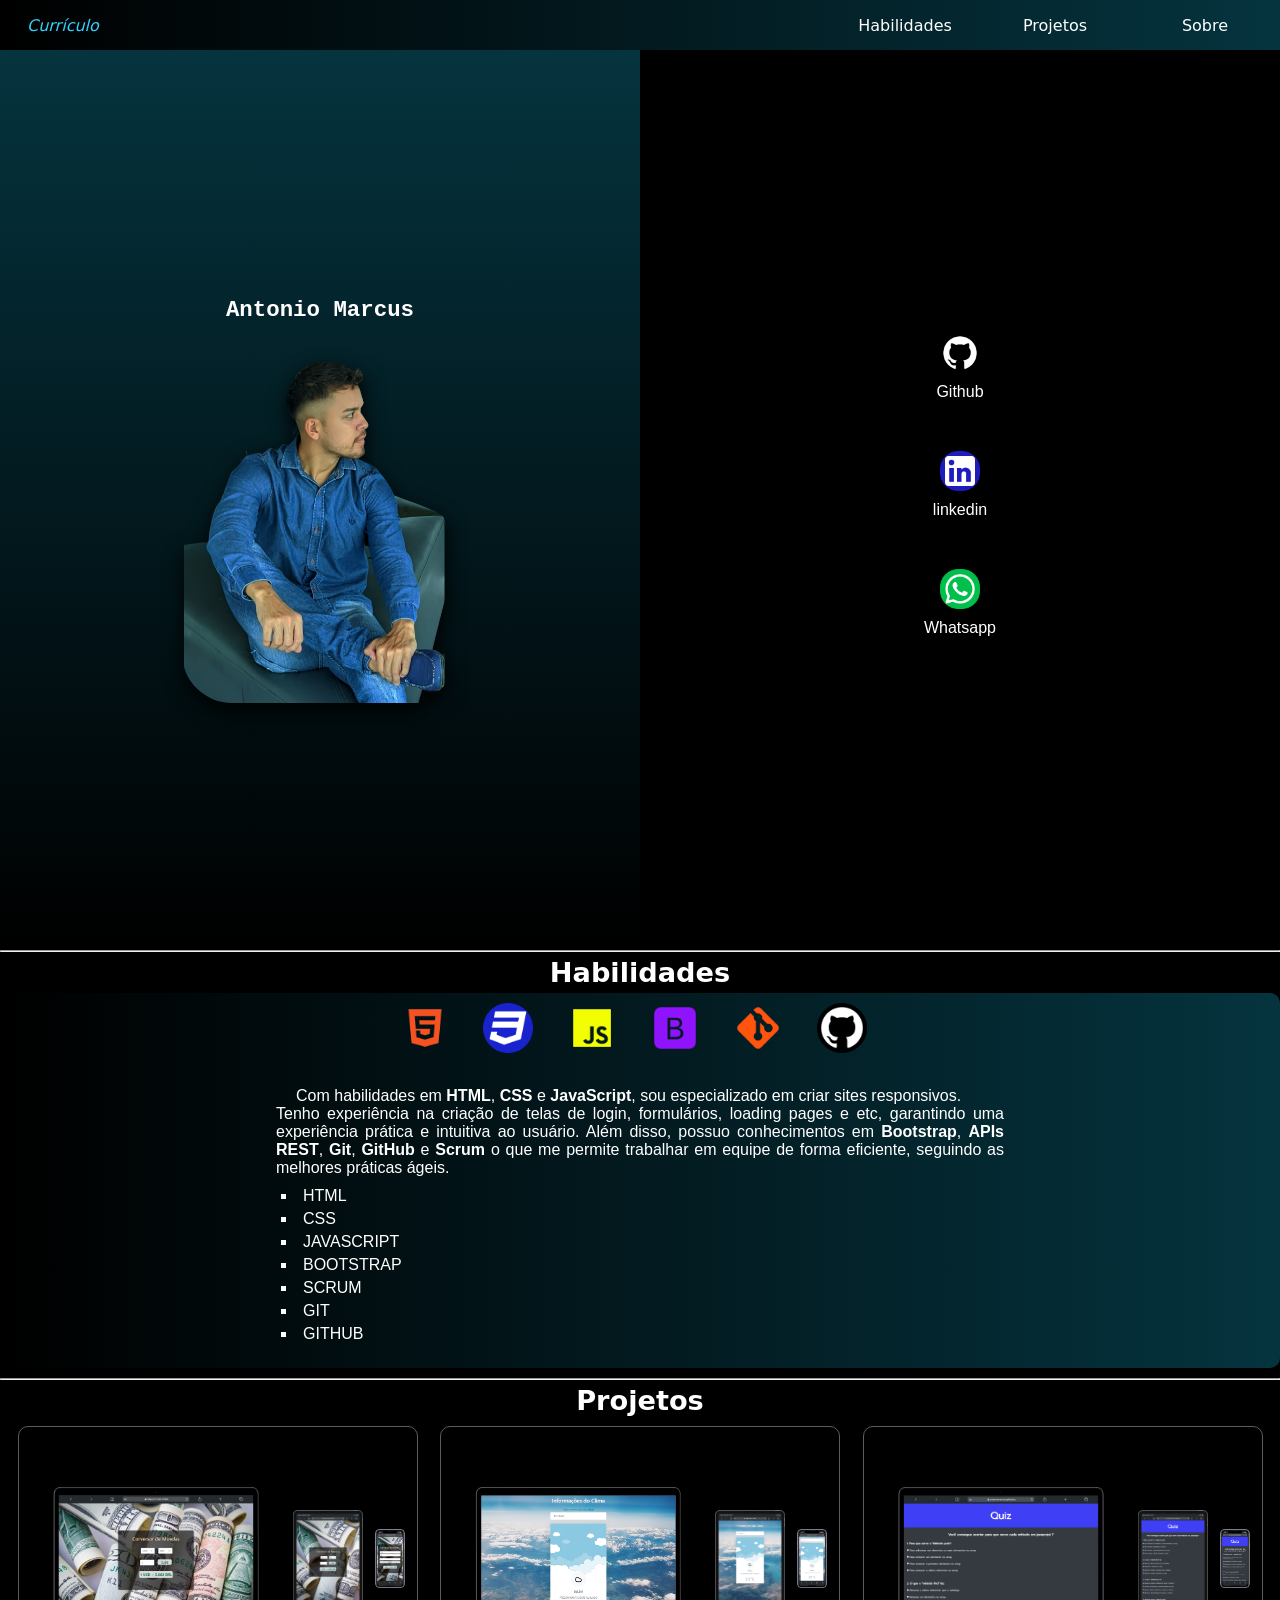
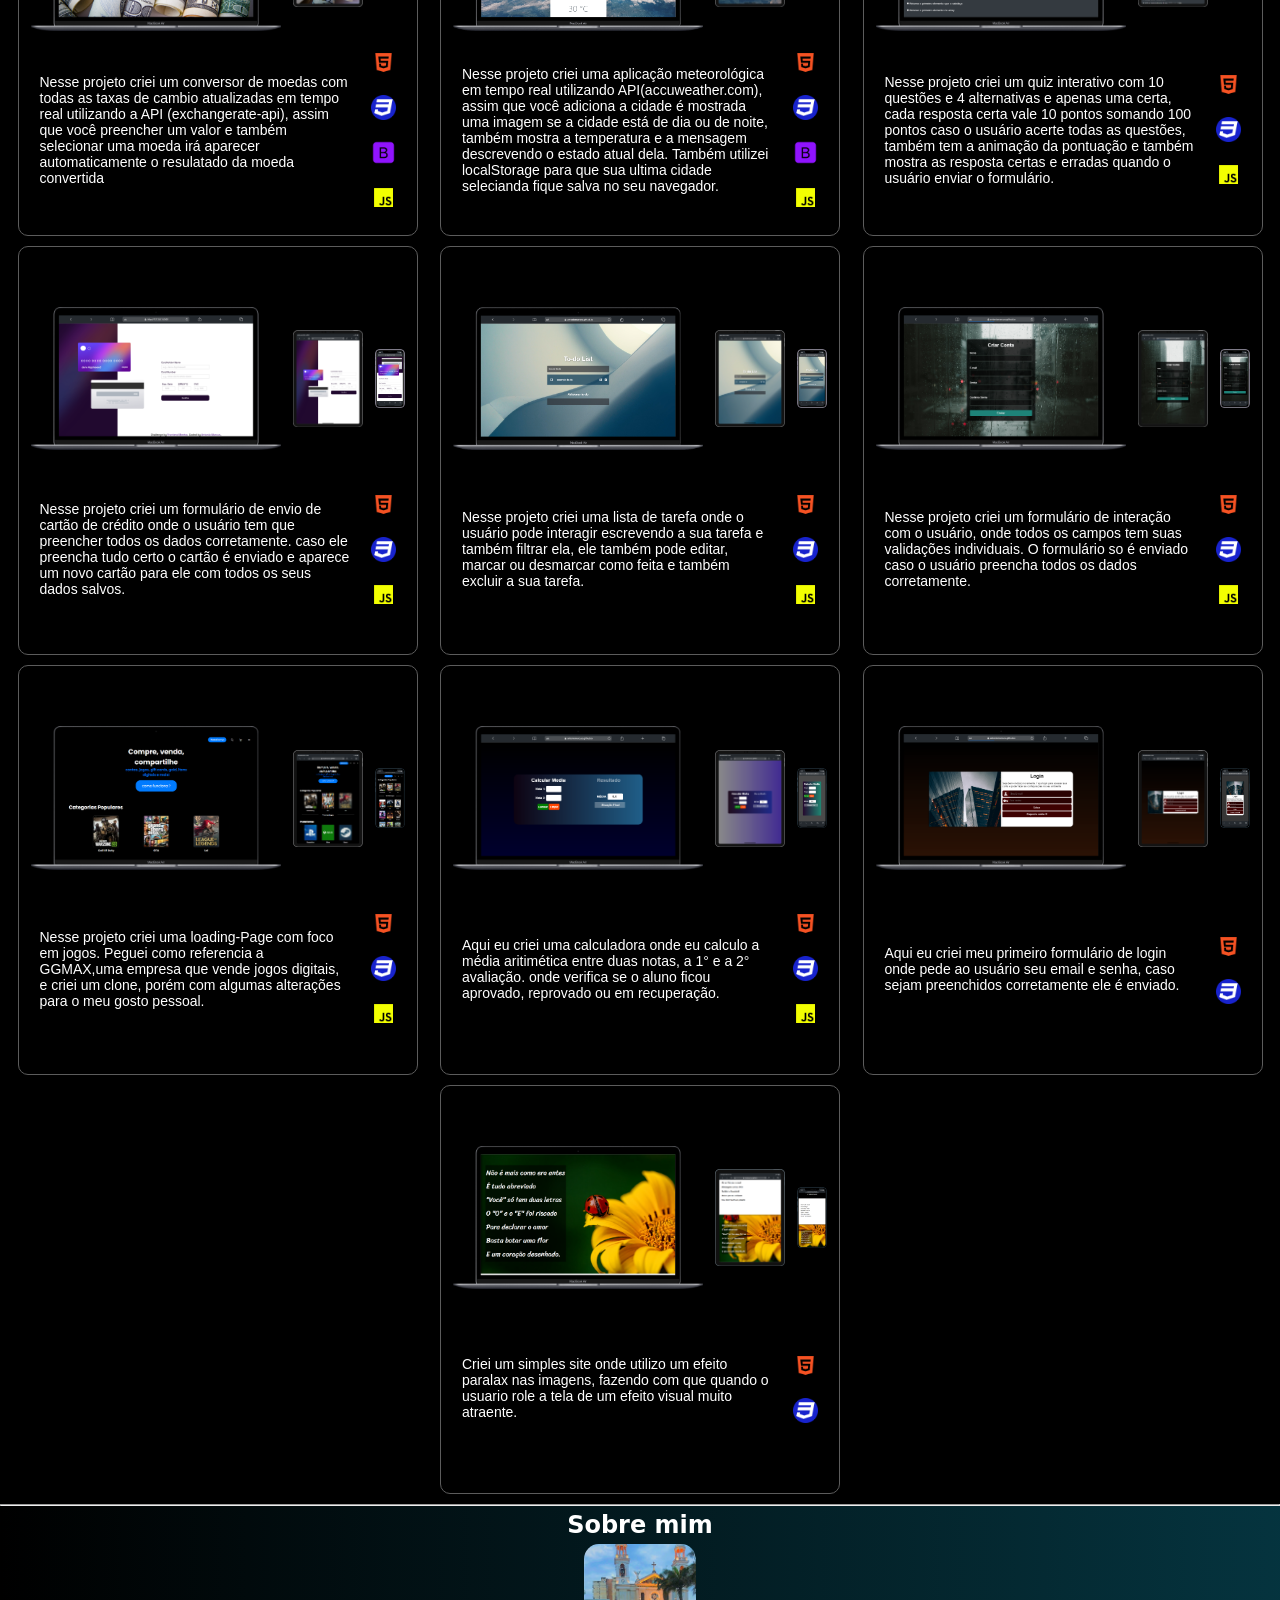
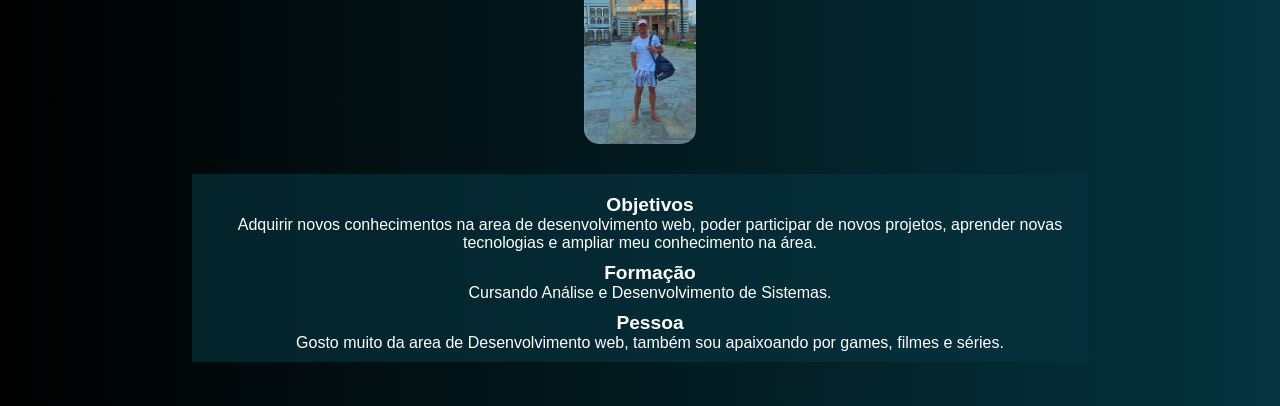
==== index.html @ abb7df2d "Portfolio Meu Portfolio" ====
<!DOCTYPE html>
<html lang="pt-br">

<head>
    <meta charset="UTF-8">
    <meta http-equiv="X-UA-Compatible" content="IE=edge">
    <meta name="viewport" content="width=device-width, initial-scale=1.0">
    <title>Portifolio</title>
    <link rel="stylesheet" href="portifolio.css">
    <link rel="stylesheet" href="media-query.css" media="screen">
    <!-- Animação -->
    <link rel="stylesheet" href="https://cdnjs.cloudflare.com/ajax/libs/animate.css/4.1.1/animate.min.css" />
</head>
<body>
    <header>
        <div class="curriculo">
            <i>
                <a href="https://drive.google.com/uc?export=download&id=1Q76JbrTcNx_HiuTlfVzBN1ZKAxR6He4e" download>
                    Currículo</a>
            </i>
        </div>
        <a href="#habi">Habilidades</a>
        <a href="#pro">Projetos</a>
        <a href="#caixa3">Sobre</a>
    </header>
    <main>
        <nav>
            <div id="eu">
                <h1>Antonio Marcus</h1>
                <img src="imagens/foto3.png" alt="" id="foto">
            </div>
        </nav>
        <aside>
            <a href="https://github.com/antoniomarcuss" target="_blank"><img src="imagens/github.png" alt=""
                    class="redes"><span>Github</span></a>
            <a href="https://www.linkedin.com/in/antonio-marcus-443942138" target="_blank"><img
                    src="imagens/linkedin.png" alt="" class="redes"><span>linkedin</span></a>
            <a href="https://api.whatsapp.com/send/?phone=%2B5591998049841&text&type=phone_number&app_absent=0"
                target="_blank"><img src="imagens/contato.png" alt="" class="redes"><span>Whatsapp</span></a>
        </aside>
        <div id="conteudo">
            <hr id="habi">
            <h3 class="h3">Habilidades</h3>
            <section id="habilidades">
                <div id="linguagem">
                    <a href="imagens/html-css-modulo2.png" target="_blank"><img src="imagens/html-trans.png" alt=""
                    class="ling"></a>
                    <a href="imagens/html-css-modulo3.png" target="_blank"><img src="imagens/css.png" alt=""
                    class="ling"></a>
                    <a href="imagens/javascript.png" target="_blank"><img src="imagens/jav-trans.png" alt=""
                     class="ling"></a>
                    <a href="#"><img src="imagens/bootstrap-custom.png" alt="" class="ling"></a>
                    <a href="imagens/gitEgithub.png" target="_blank"><img src="imagens/git.png" alt="" class="ling"></a>
                    <a href="imagens/gitEgithub.png" target="_blank"><img src="imagens/github.png" alt=""
                            class="ling"></a>
                </div>
                <article>
                    <p>Com habilidades em <strong>HTML</strong>, <strong>CSS</strong> e <strong>JavaScript</strong>, sou
                        especializado em criar sites responsivos.</p> Tenho experiência na criação de telas de login,
                    formulários, loading pages e etc, garantindo uma experiência prática e intuitiva ao usuário.
                    Além disso, possuo conhecimentos em <strong>Bootstrap</strong>, <strong>APIs REST</strong>,
                    <strong>Git</strong>, <strong>GitHub</strong> e <strong>Scrum</strong> o que me permite trabalhar em
                    equipe de forma eficiente, seguindo as melhores práticas ágeis.
                    <div class="lis">
                        <li>HTML</li>
                        <li>CSS</li>
                        <li>JAVASCRIPT</li>
                        <li>BOOTSTRAP</li>
                        <li>SCRUM</li>
                        <li>GIT</li>
                        <li>GITHUB</li>
                    </div>
                </article>
            </section>
            <hr id="pro">
            <h3 class="h3">Projetos</h3>
            <section id="caixa2">
                <a href="https://antoniomarcuss.github.io/currencyConversion/" target="_blank">
                    <div class="proj">
                        <div><img src="imagens/conversorPc.png" class="site" alt="projeto-currencyConversion"></div>
                        <div><img src="imagens/converserTable.png" class="table" alt="projeto-currencyConversion"></div>
                        <div class="mobile"><img src="imagens/conversorMobile.png" class="siteMobile"
                                alt="projeto-currencyConversion"></div>
                    </div>
                    <div class="texto">
                        <p>Nesse projeto criei um conversor de moedas com todas as taxas de cambio atualizadas em tempo real utilizando a API (exchangerate-api), assim que você preencher um valor e também selecionar uma moeda irá aparecer automaticamente o resulatado da moeda convertida</p>
                        <div class="imgTexto">
                            <img src="imagens/html-trans.png" alt="">
                            <img src="imagens/css.png" alt="">
                            <img src="imagens/bootstrap-custom.png" alt="">
                            <img src="imagens/jav-trans.png" alt="">
                        </div>
                    </div>
                </a>
                <a href=" https://antoniomarcuss.github.io/weather-application-master/" target="_blank">
                    <div class="proj">
                        <div><img src="imagens/climaPc.png" class="site" alt="projeto-loadingPages"></div>

                        <div><img src="imagens/climaTable.png" class="table" alt="projeto-loadingPages"></div>

                        <div class="mobile"><img src="imagens/climaMobile.png" class="siteMobile"
                                alt="projeto-loadingPages"></div>
                    </div>
                    <div class="texto">
                        <p>Nesse projeto criei uma aplicação meteorológica em tempo real utilizando 
                        API(accuweather.com), assim que você adiciona a cidade é mostrada uma imagem se a 
                        cidade está de dia ou de noite, também mostra a temperatura e a mensagem descrevendo 
                        o estado atual dela. Também utilizei localStorage para que sua ultima cidade selecianda 
                        fique salva no seu navegador.
                        </p>
                        <div class="imgTexto">
                            <img src="imagens/html-trans.png" alt="">
                            <img src="imagens/css.png" alt="">
                            <img src="imagens/bootstrap-custom.png" alt="">
                            <img src="imagens/jav-trans.png" alt="">
                        </div>
                    </div>
                </a>
                <a href="https://antoniomarcuss.github.io/quiz-interativo/" target="_blank">
                    <div class="proj">
                        <div><img src="imagens/quizPc.png" class="site" alt="projeto-quiz"></div>

                        <div><img src="imagens/quizTable.png" class="table" alt="quiz"></div>

                        <div class="mobile"><img src="imagens/quizMobile.png" class="siteMobile"
                                alt="projeto-loadingPages"></div>
                    </div>
                    <div class="texto">
                        <p>Nesse projeto criei um quiz interativo com 10 questões e
                            4 alternativas e apenas uma certa, cada resposta certa vale 10
                            pontos somando 100 pontos caso o usuário acerte todas as questões, também tem
                            a animação da pontuação e também mostra as resposta certas e erradas quando
                            o usuário enviar o formulário.
                        </p>
                        <div class="imgTexto">
                            <img src="imagens/html-trans.png" alt="">
                            <img src="imagens/css.png" alt="">
                            <img src="imagens/jav-trans.png" alt="">
                        </div>
                    </div>
                </a>
                <a href="https://antoniomarcuss.github.io/formCard/" target="_blank">
                    <div class="proj">
                        <div><img src="imagens/cardPc.png" class="site" alt="projeto-loadingPages"></div>

                        <div><img src="imagens/cardTable.png" class="table" alt="projeto-loadingPages"></div>

                        <div class="mobile"><img src="imagens/cardMobile.png" class="siteMobile"
                                alt="projeto-loadingPages"></div>
                    </div>
                    <div class="texto">
                        <p>Nesse projeto criei um formulário de envio de cartão de crédito
                            onde o usuário tem que preencher todos os dados corretamente. caso ele preencha
                            tudo certo o cartão é enviado e aparece um novo cartão para ele com todos os seus
                            dados salvos.
                        </p>
                        <div class="imgTexto">
                            <img src="imagens/html-trans.png" alt="">
                            <img src="imagens/css.png" alt="">
                            <img src="imagens/jav-trans.png" alt="">
                        </div>
                    </div>
                </a>
                <a href="https://antoniomarcuss.github.io/ListaDeTarefas/" target="_blank">
                    <div class="proj">
                        <div><img src="imagens/pcList.png" class="site" alt="projeto-loadingPages"></div>

                        <div><img src="imagens/list-tablet.png" class="table" alt="projeto-loadingPages"></div>

                        <div class="mobile"><img src="imagens/listMobile.png" class="siteMobile" alt="projeto-toDoList">
                        </div>
                    </div>
                    <div class="texto">
                        <p> Nesse projeto criei uma lista de tarefa onde o usuário pode
                            interagir escrevendo a sua tarefa e também filtrar ela, ele também pode editar, marcar ou
                            desmarcar
                            como feita e também excluir a sua tarefa.
                        </p>
                        <div class="imgTexto">
                            <img src="imagens/html-trans.png" alt="">
                            <img src="imagens/css.png" alt="">
                            <img src="imagens/jav-trans.png" alt="">
                        </div>
                    </div>
                </a>
                <a href="https://antoniomarcuss.github.io/form-interaction/" target="_blank">
                    <div class="proj">
                        <div><img src="imagens/pc-interaction.png" class="site" alt="formInteraction"></div>
                        <div><img src="imagens/table-interaction.png" class="table" alt="formInteraction-imc"></div>
                        <div class="mobile"><img src="imagens/mobile-interaction.png" class="siteMobile"
                                alt="formInteraction">
                        </div>
                    </div>
                    <div class="texto">
                        <p>Nesse projeto criei um formulário de interação com o
                            usuário, onde todos os campos tem suas validações individuais. O formulário
                            so é enviado caso o usuário preencha todos os dados corretamente.
                        </p>
                        <div class="imgTexto">
                            <img src="imagens/html-trans.png" alt="">
                            <img src="imagens/css.png" alt="">
                            <img src="imagens/jav-trans.png" alt="">
                        </div>
                    </div>
                </a>
                <a href="https://antoniomarcuss.github.io/loadingPage-jogos/" target="_blank">
                    <div class="proj">
                        <div><img src="imagens/pc.png" class="site" alt="projeto-loadingPages"></div>

                        <div><img src="imagens/table-jogos.png" class="table" alt="projeto-loadingPages"></div>

                        <div class="mobile"><img src="imagens/mobile-jogos.png" class="siteMobile"
                                alt="projeto-loadingPages"></div>
                    </div>
                    <div class="texto">
                        <p> Nesse projeto criei uma loading-Page com foco em jogos.
                            Peguei como referencia a GGMAX,uma empresa que vende jogos digitais, e criei um clone,
                            porém com algumas alterações para o meu gosto pessoal.
                        </p>
                        <div class="imgTexto">
                            <img src="imagens/html-trans.png" alt="">
                            <img src="imagens/css.png" alt="">
                            <img src="imagens/jav-trans.png" alt="">
                        </div>
                    </div>
                </a>
                <a href="https://antoniomarcuss.github.io/calcularMedia/" target="_blank">
                    <div class="proj">
                        <div><img src="imagens/pc-media.png" class="site" alt="Calcular-Media"></div>
                        <div><img src="imagens/table-media.png" class="table" alt="Calcular-Media"></div>
                        <div class="mobile"><img src="imagens/mobile-media.png" class="siteMobile" alt="calcularMedia">
                        </div>
                    </div>
                    <div class="texto">
                        <p>Aqui eu criei uma calculadora onde eu calculo a média aritimética
                            entre duas notas, a 1° e a 2° avaliação. onde verifica se o aluno ficou aprovado,
                            reprovado ou em recuperação.
                        </p>
                        <div class="imgTexto">
                            <img src="imagens/html-trans.png" alt="">
                            <img src="imagens/css.png" alt="">
                            <img src="imagens/jav-trans.png" alt="">
                        </div>
                    </div>
                </a>
            
                <a href="https://antoniomarcuss.github.io/projeto-login" target="_blank">
                    <div class="proj">
                        <div><img src="imagens/login-pc.png" class="site" alt="Projeto-login"></div>

                        <div><img src="imagens/table-login.png" class="table" alt="Projeto-login"></div>

                        <div class="mobile"><img src="imagens/mobile-login.png" class="siteMobile" alt="Projeto-login">
                        </div>
                    </div>
                    <div class="texto">
                        <p> Aqui eu criei meu primeiro formulário de login onde pede ao
                            usuário seu email e senha, caso sejam preenchidos corretamente ele é enviado.
                        </p>
                        <div class="imgTexto">
                            <img src="imagens/html-trans.png" alt="">
                            <img src="imagens/css.png" alt="">
                        </div>
                    </div>
                </a>
                <a href="https://antoniomarcuss.github.io/projeto-cordel/" target="_blank">
                    <div class="proj">
                        <div><img src="imagens/cordel-pc.png" class="site" alt="projeto-cordel"></div>

                        <div><img src="imagens/table-cordel.png" class="table" alt="projeto-cordel"></div>

                        <div class="mobile"><img src="imagens/mobile-cordel.png" class="siteMobile"
                                alt="projeto-cordel"></div>
                    </div>
                    <div class="texto">
                        <p>Criei um simples site onde utilizo um efeito paralax
                            nas imagens, fazendo com que quando o usuario role a tela de um
                            efeito visual muito atraente.
                        </p>
                        <div class="imgTexto">
                            <img src="imagens/html-trans.png" alt="">
                            <img src="imagens/css.png" alt="">
                        </div>
                    </div>
                </a>
        </div>
        </section>
        <hr>
        <section id="caixa3">
            <h3>Sobre mim</h3>
            <div class="perfil">
                <img src="imagens/basilica.jpg" alt="">
            </div>
            <div class="objetivo">
                <div class="obj">
                    <h4>Objetivos</h4>
                    <p>Adquirir novos conhecimentos na area de desenvolvimento web, poder participar de novos projetos,
                    aprender novas tecnologias e ampliar meu conhecimento na área.</p>
                    <h4>Formação</h4>
                    <p>Cursando Análise e Desenvolvimento de Sistemas.</p>
                    <h4>Pessoa</h4>
                    <p>Gosto muito da area de Desenvolvimento web, também sou apaixoando por games, filmes e séries.</p>
                </div>
            </div>
        </section>
        </div>
    </main>
</body>

</html>
---- portifolio.css ----
@charset "UTF-8";

* {
    margin: 0px;
    padding: 0px;
    box-sizing: border-box;
    font-family: Arial, Helvetica, sans-serif;
}

html {
    scroll-behavior: smooth;
}

body {
    background-color: black;
}

header {
    background-image: linear-gradient(to right, black, rgba(5, 52, 63, 0.991));
    display: flex;
    justify-content: center;
    align-items: center;
    height: 50px;
}

header a {
    color: white;
    padding: 2px;
    margin: 10px;
    text-align: center;
    border-radius: 5px;
    background-color: 2px soli;
    text-decoration: none;
    font-family: system-ui, -apple-system, BlinkMacSystemFont, 'Segoe UI', Roboto, Oxygen, Ubuntu, Cantarell, 'Open Sans', 'Helvetica Neue', sans-serif;
    animation: zoomIn;
    animation-duration: 1s;
}

.curriculo {
    margin-right: auto;
    animation: backInRight;
    animation-duration: 3s;
}


header .curriculo a {
    color: rgb(51, 209, 253);
}

.curriculo a:hover {
    border: none;
    text-decoration: underline;
}


header a:hover {
    text-decoration: underline;
    transition: 0.5s;
}

main {
    display: flex;
    flex-wrap: wrap;
    justify-content: center;
    align-items: center;

}

nav {
    width: 50%;
    height: 100vh;
    background-image: linear-gradient(to top, black, rgba(5, 52, 63, 0.991));
    display: flex;
    flex-flow: column wrap;
    justify-content: center;
    align-items: center;

}

#eu {
    font-family: 'Courier New', Courier, monospace;
    color: white;
    display: flex;
    flex-flow: column wrap;
    justify-content: center;
    align-items: center;
}

#eu h1 {
    font-family: 'Courier New', Courier, monospace;
    font-size: 1.1em;
    margin-bottom: 30px;
    animation: bounceInDown;
    animation-duration: 1s;

}




#eu a:hover {
    transition: 0.3s;
    background-color: rgba(5, 52, 63, 0.991);
}


#foto {
    height: 200px;
    border-radius: 0px 50px 0px;
    animation: fadeInUp;
    animation-duration: 2s;
    filter: drop-shadow(1px 8px 10px black);

}

aside {
    position: relative;
    width: 50%;
    background-color: black;
    display: flex;
    flex-flow: column wrap;
    justify-content: center;
    align-items: center;
    animation: zoomInUp;
    animation-duration: 2.5s;
}

aside a {
    display: flex;
    flex-flow: column;
    align-items: center;
    font-family: 'Courier New', Courier, monospace;
    margin: 40px;
    margin-top: 10px;
    color: white;
    text-decoration: none;

}

aside a span {
    margin-top: 10px;
}


.redes {
    height: 30px;
    transition: 0.5s;
}

.redes:hover {
    transform: scale(1.2, 1.2);
    transition: 0.4s;
    outline: none;
    border: none;


}

#conteudo {
    width: 100%;
    background-color: black;
    display: flex;
    flex-flow: column;
    align-items: center;


}

#class3,
h3 {
    color: white;
    font-family: system-ui, -apple-system, BlinkMacSystemFont, 'Segoe UI', Roboto, Oxygen, Ubuntu, Cantarell, 'Open Sans', 'Helvetica Neue', sans-serif;
    font-size: 1.5em;
    margin: 5px;
}

#habilidades {
    display: flex;
    flex-direction: column;
    background-image: linear-gradient(to right, black, rgba(5, 52, 63, 0.991));
    justify-content: center;
    align-items: center;
    border-radius: 10px;
    margin-bottom: 10px;
    width: 100%;
}

#linguagem {
    max-width: 500px;
    width: 100%;
    display: flex;
    justify-content: center;
    align-items: center;
}
.ling {
    margin: 10px;
    width: 60%;
    transition: 0.5s;
}

.ling:hover {
    transform: scale(1.2, 1.2);
    transition: 0.3s;
    outline: none;
    border: none;
}

.lis {
    margin-top: 10px;
}

.lis li {
    margin: 5px;
    list-style-type: square;
}

article {
    color: white;
    text-align: justify;
    padding: 20px;
}

article p {
    text-indent: 20px;
}

#caixa2 {
    width: 100%;
    margin-bottom: 5px;
    background-attachment: fixed;
    background-size: cover;
    display: flex;
    justify-content: space-between;
    flex-flow: column;
    align-items: center;
    color: white;
    transition: 1s;

}

#caixa2 a {
    color: white;
    text-decoration: none;
    background-image: url(imagens/fundo3.jpg);
    background-attachment: fixed;
    border: 1px solid rgb(92, 92, 92);
    margin: 5px;
    width: 300px;
    padding: 10px;
    border-radius: 10px;
}


.site {
    width: 170px;
    transition: 0.3s;
}



.table {
    width: 50px;
    margin: 8px;
    transition: 0.3s;
}



.siteMobile {
    width: 25px;
    border-radius: 4px;
    transition: 0.3s;

}


.proj {
    display: flex;
    align-items: center;
    justify-content: center;
    padding-top: 20px;
}


#caixa3 {
    width: 100%;
    min-height: 500px;
    background-image: linear-gradient(to right, black, rgba(5, 52, 63, 0.991));
    display: flex;
    flex-flow: column;
    align-items: center;

}



.perfil {
    display: flex;
    flex-flow: column;
    justify-content: center;
    border: px solid white;
}

.perfil img {
    height: 150px;
    border-radius: 15px;
}

.perfil img:hover {
    animation: tada;
    animation-duration: 1s;
    box-shadow: 0px 0px 1px 1px rgba(255, 255, 255, 0.587);
}

.objetivo {
    margin-top: 30px;
    color: white;
    width: 95vw;
}

.objetivo h4 {
    text-align: center;
    margin-top: 10px;
    font-size: 1.2em;
}

.obj {
    background-color: rgba(5, 52, 63, 0.621);
    padding: 10px;
    text-align: center;
    text-indent: 20px;

}

.texto {
    display: flex;
    justify-content: center;
    align-items: center;
    border-radius: 10px;
    margin-bottom: 10px;
    background-color: black;
}

.texto p{
    font-size: 14px;
    padding: 10px;
}

.imgTexto {
    display: flex;
    flex-direction: column;
    justify-content: flex-end;
    align-items: flex-end;
}

.texto img {
    width: 25px;
    border-radius: 5px;
    margin: 10px;
}

hr {
    width: 100%;
}
---- media-query.css ----
@charset "UTF-8";

@media screen and (min-width: 762px) and (max-width:992px) {
    header{
        justify-content: right;
    }

    header a{
        font-size: 1.1em;
        width: 100px;
        margin: 15px;
        text-align: center;
    }

    .curriculo a:hover{
        background-color: black;
    }

    header a:hover{
        text-decoration: none;
        border: 1px solid rgba(5, 52, 63, 0.991);
        background-color: rgba(13, 95, 113, 0.991);
        transition: 0.5s;
    }

    #eu h1{
        font-size: 1.5em;
    }

    #foto {
        height: 270px;
    }

    .redes{
        height: 35px;
    }

    .h3{
        font-size: 1.6em;;
    }


    article{
        width: 70vw;
       
    }

    #caixa2{
        width: 99%;
        padding: 20px;
        flex-flow: wrap;
        justify-content: space-evenly;
    }


    #caixa2 a{
        width: 370px;
    }

    .proj{
        margin: 10px;
    }

    .site:hover {
        transform:scale(1.2,1.2);
        transition: 0.6s;
        outline:none;
        border:none;
    }

    .table:hover{
        transform:scale(1.2,1.2);
        transition: 0.6s;
        outline:none;
        border:none;
    }

    .siteMobile:hover{
        transform:scale(1.2,1.2);
        transition: 0.6s;
        outline:none;
        border:none;
    }

    .texto {
        height: 150px;
        border: 1px solid rgba(128, 128, 128, 0);
     }

    .texto:hover {
        background-image: linear-gradient(to right, black, rgba(5, 52, 63, 0.991));
        border: 1px solid grey;
        transition: 2s;
    }

    .objetivo {
        width: 90vw;
    }

}

@media screen and (min-width:992px) {
    header{
        justify-content: right;  
    }

    header a{
        font-size: 1em;
        width: 100px;
        margin: 25px;
        text-align: center;
    }

    header a:hover{
        text-decoration: none;
        border: 1px solid rgba(5, 52, 63, 0.991);
        background-color: rgba(13, 95, 113, 0.991);
        transition: 0.5s;
    }

    .curriculo a:hover{
        background-color: black;
    }

    #eu h1{
        font-size: 1.4em;
    }

    #foto {
        height: 350px;
    }

    .redes{
        height: 40px;
    }

    article{
        width: 60vw;
       
    }
    
    .h3{
        font-size: 1.7em;
    }

    #caixa2{
        background-size: cover;
        justify-content: space-evenly;
        flex-flow: wrap;
    }

    #caixa2 a{
        width: 400px;
    }

    .site{
      width: 250px;
      
    }

    .site:hover {
        transform:scale(1.1,1.1);
        transition: 0.6s;
        outline:none;
        border:none;
    }

    .table{
        width: 70px;
        margin: 12px;
    }
    .table:hover{
        transform:scale(1.2,1.2);
        transition: 0.6s;
        outline:none;
        border:none;
    }

    .siteMobile:hover{
        transform:scale(1.2,1.2);
        transition: 0.6s;
        outline:none;
        border:none;
    }

    .siteMobile {
        width: 30px;
    }
    
    .proj{
        margin: 10px;
        margin-top: 30px;
    }
     
    .texto {
        height: 170px;
        border: 1px solid rgba(128, 128, 128, 0);
    }
    .texto:hover {
        background-image: linear-gradient(to right, black, rgba(5, 52, 63, 0.991));
        border: 1px solid grey;
    }

    .perfil img{
        height: 200px;
    }

    .objetivo {
        width: 70vw;
        margin-bottom: 40px;
    }

}
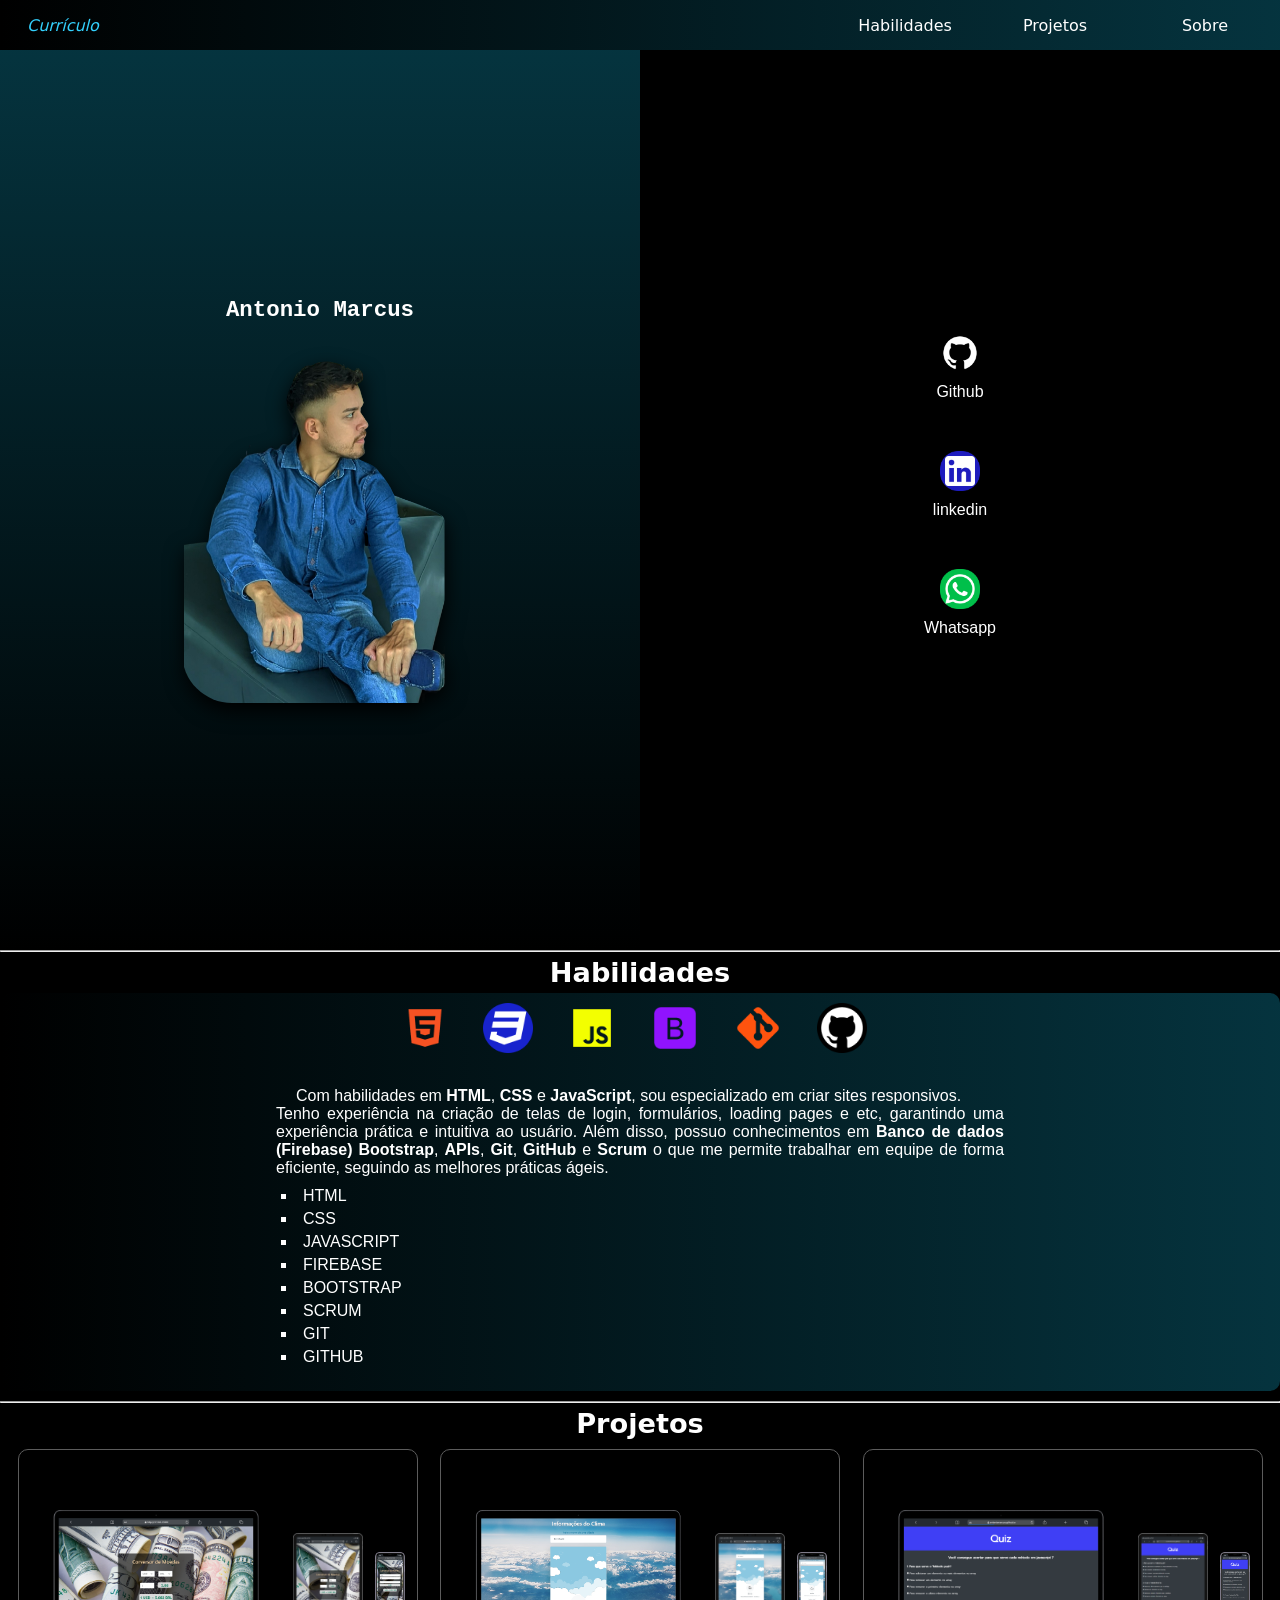
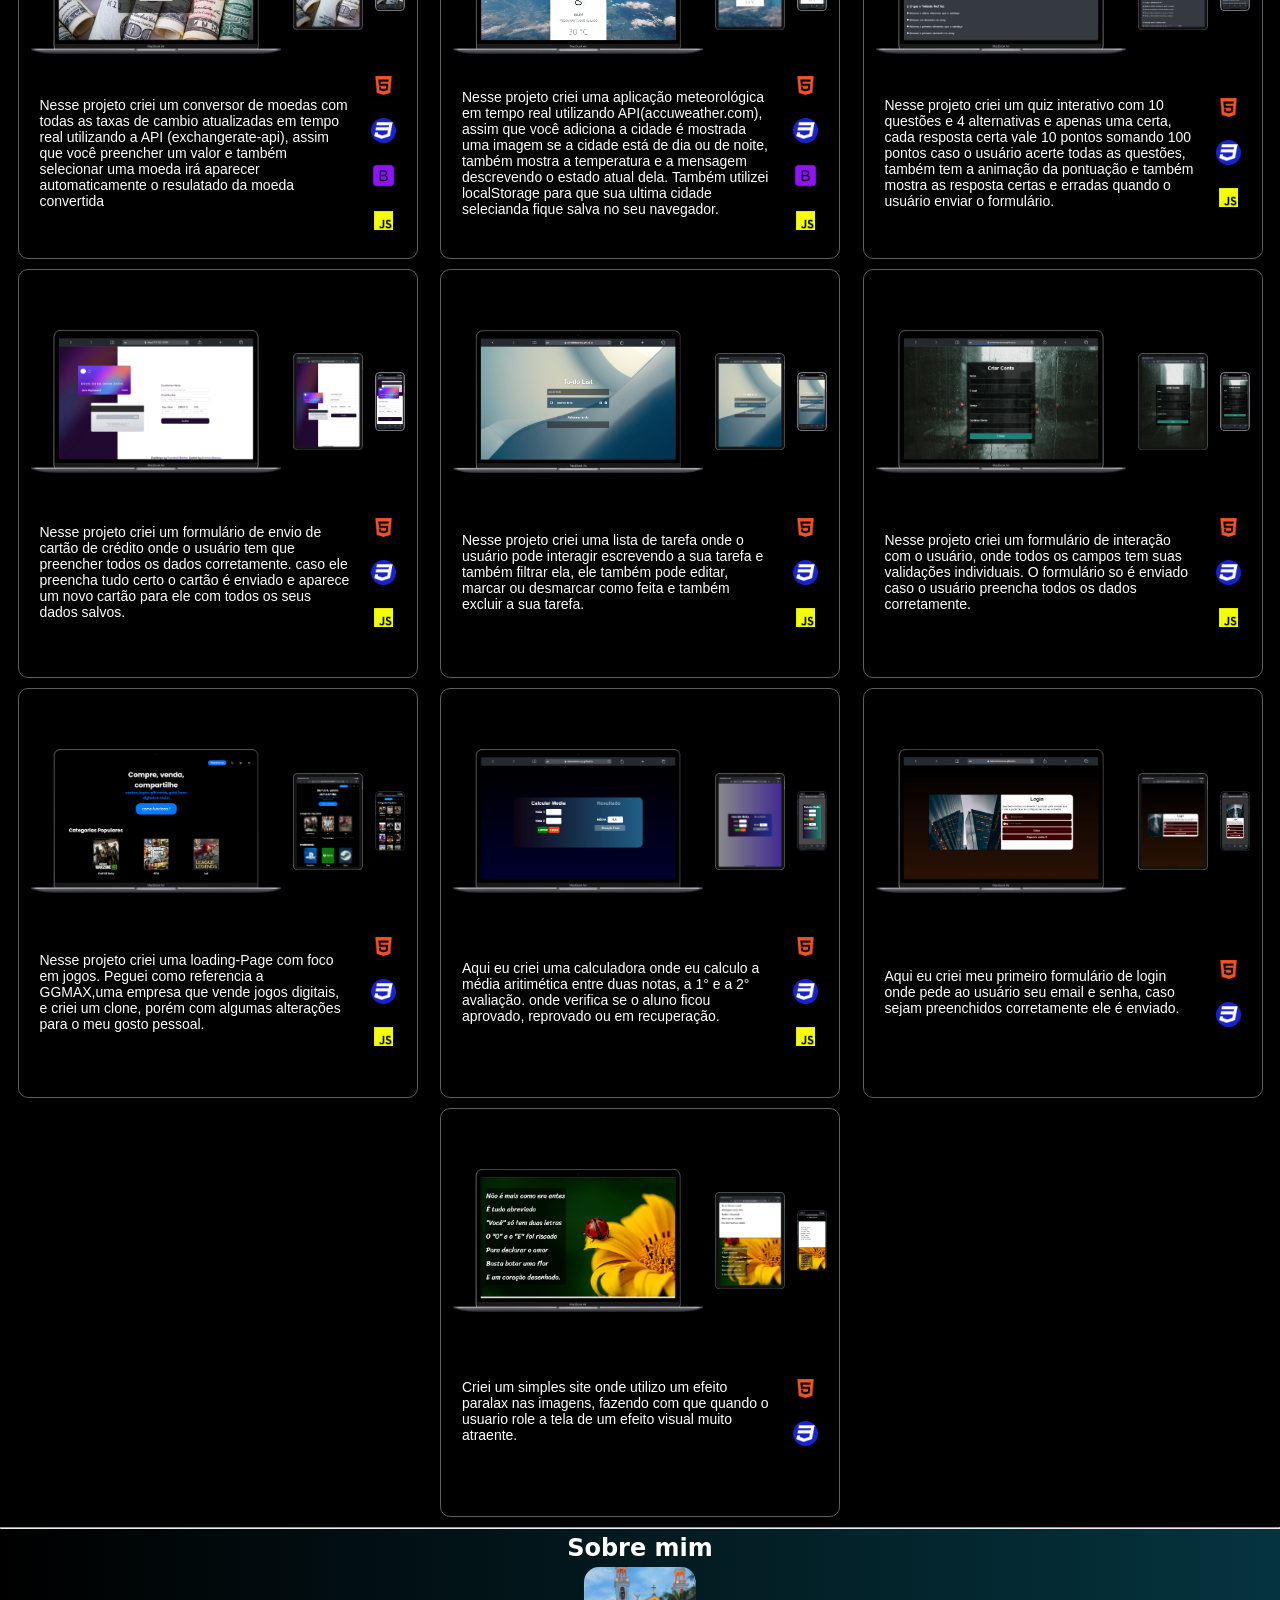
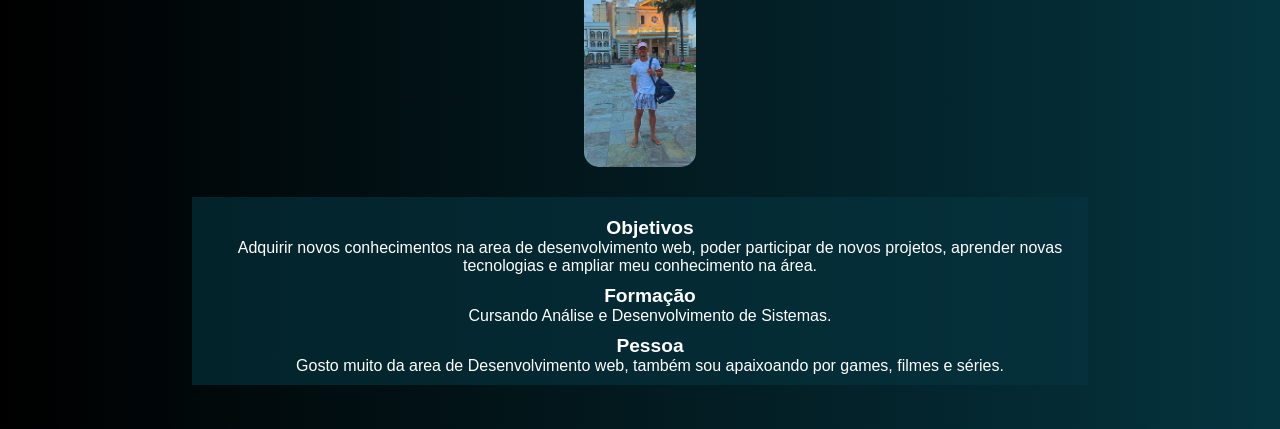
==== commit f566b0c2: "Adicioanando nova tecnologia nas Skills Adiciobando banco de dados (firebase) nas skills" ====
--- a/index.html
+++ b/index.html
@@ -6,8 +6,8 @@
     <meta http-equiv="X-UA-Compatible" content="IE=edge">
     <meta name="viewport" content="width=device-width, initial-scale=1.0">
     <title>Portifolio</title>
-    <link rel="stylesheet" href="portifolio.css">
-    <link rel="stylesheet" href="media-query.css" media="screen">
+    <link rel="stylesheet" href="estilos/portifolio.css">
+    <link rel="stylesheet" href="estilos/media-query.css" media="screen">
     <!-- Animação -->
     <link rel="stylesheet" href="https://cdnjs.cloudflare.com/ajax/libs/animate.css/4.1.1/animate.min.css" />
 </head>
@@ -15,7 +15,7 @@
     <header>
         <div class="curriculo">
             <i>
-                <a href="https://drive.google.com/uc?export=download&id=1Q76JbrTcNx_HiuTlfVzBN1ZKAxR6He4e" download>
+                <a href="https://drive.google.com/uc?export=download&id=1NCi7KP9hwZkEZT7iU_fjiqkQdzR8L3N-" download>
                     Currículo</a>
             </i>
         </div>
@@ -58,13 +58,14 @@
                     <p>Com habilidades em <strong>HTML</strong>, <strong>CSS</strong> e <strong>JavaScript</strong>, sou
                         especializado em criar sites responsivos.</p> Tenho experiência na criação de telas de login,
                     formulários, loading pages e etc, garantindo uma experiência prática e intuitiva ao usuário.
-                    Além disso, possuo conhecimentos em <strong>Bootstrap</strong>, <strong>APIs REST</strong>,
+                    Além disso, possuo conhecimentos em <strong>Banco de dados (Firebase)</strong> <strong>Bootstrap</strong>, <strong>APIs</strong>,
                     <strong>Git</strong>, <strong>GitHub</strong> e <strong>Scrum</strong> o que me permite trabalhar em
                     equipe de forma eficiente, seguindo as melhores práticas ágeis.
                     <div class="lis">
                         <li>HTML</li>
                         <li>CSS</li>
                         <li>JAVASCRIPT</li>
+                        <li>FIREBASE</li>
                         <li>BOOTSTRAP</li>
                         <li>SCRUM</li>
                         <li>GIT</li>
--- a/estilos/portifolio.css
+++ b/estilos/portifolio.css
@@ -0,0 +1,364 @@
+@charset "UTF-8";
+
+* {
+    margin: 0px;
+    padding: 0px;
+    box-sizing: border-box;
+    font-family: Arial, Helvetica, sans-serif;
+}
+
+html {
+    scroll-behavior: smooth;
+}
+
+body {
+    background-color: black;
+}
+
+header {
+    background-image: linear-gradient(to right, black, rgba(5, 52, 63, 0.991));
+    display: flex;
+    justify-content: center;
+    align-items: center;
+    height: 50px;
+}
+
+header a {
+    color: white;
+    padding: 2px;
+    margin: 10px;
+    text-align: center;
+    border-radius: 5px;
+    background-color: 2px soli;
+    text-decoration: none;
+    font-family: system-ui, -apple-system, BlinkMacSystemFont, 'Segoe UI', Roboto, Oxygen, Ubuntu, Cantarell, 'Open Sans', 'Helvetica Neue', sans-serif;
+    animation: zoomIn;
+    animation-duration: 1s;
+}
+
+.curriculo {
+    margin-right: auto;
+    animation: backInRight;
+    animation-duration: 3s;
+}
+
+
+header .curriculo a {
+    color: rgb(51, 209, 253);
+}
+
+.curriculo a:hover {
+    border: none;
+    text-decoration: underline;
+}
+
+
+header a:hover {
+    text-decoration: underline;
+    transition: 0.5s;
+}
+
+main {
+    display: flex;
+    flex-wrap: wrap;
+    justify-content: center;
+    align-items: center;
+
+}
+
+nav {
+    width: 50%;
+    height: 100vh;
+    background-image: linear-gradient(to top, black, rgba(5, 52, 63, 0.991));
+    display: flex;
+    flex-flow: column wrap;
+    justify-content: center;
+    align-items: center;
+
+}
+
+#eu {
+    font-family: 'Courier New', Courier, monospace;
+    color: white;
+    display: flex;
+    flex-flow: column wrap;
+    justify-content: center;
+    align-items: center;
+}
+
+#eu h1 {
+    font-family: 'Courier New', Courier, monospace;
+    font-size: 1.1em;
+    margin-bottom: 30px;
+    animation: bounceInDown;
+    animation-duration: 1s;
+
+}
+
+
+
+
+#eu a:hover {
+    transition: 0.3s;
+    background-color: rgba(5, 52, 63, 0.991);
+}
+
+
+#foto {
+    height: 200px;
+    border-radius: 0px 50px 0px;
+    animation: fadeInUp;
+    animation-duration: 2s;
+    filter: drop-shadow(1px 8px 10px black);
+
+}
+
+aside {
+    position: relative;
+    width: 50%;
+    background-color: black;
+    display: flex;
+    flex-flow: column wrap;
+    justify-content: center;
+    align-items: center;
+    animation: zoomInUp;
+    animation-duration: 2.5s;
+}
+
+aside a {
+    display: flex;
+    flex-flow: column;
+    align-items: center;
+    font-family: 'Courier New', Courier, monospace;
+    margin: 40px;
+    margin-top: 10px;
+    color: white;
+    text-decoration: none;
+
+}
+
+aside a span {
+    margin-top: 10px;
+}
+
+
+.redes {
+    height: 30px;
+    transition: 0.5s;
+}
+
+.redes:hover {
+    transform: scale(1.2, 1.2);
+    transition: 0.4s;
+    outline: none;
+    border: none;
+
+
+}
+
+#conteudo {
+    width: 100%;
+    background-color: black;
+    display: flex;
+    flex-flow: column;
+    align-items: center;
+
+
+}
+
+#class3,
+h3 {
+    color: white;
+    font-family: system-ui, -apple-system, BlinkMacSystemFont, 'Segoe UI', Roboto, Oxygen, Ubuntu, Cantarell, 'Open Sans', 'Helvetica Neue', sans-serif;
+    font-size: 1.5em;
+    margin: 5px;
+}
+
+#habilidades {
+    display: flex;
+    flex-direction: column;
+    background-image: linear-gradient(to right, black, rgba(5, 52, 63, 0.991));
+    justify-content: center;
+    align-items: center;
+    border-radius: 10px;
+    margin-bottom: 10px;
+    width: 100%;
+}
+
+#linguagem {
+    max-width: 500px;
+    width: 100%;
+    display: flex;
+    justify-content: center;
+    align-items: center;
+}
+.ling {
+    margin: 10px;
+    width: 60%;
+    transition: 0.5s;
+}
+
+.ling:hover {
+    transform: scale(1.2, 1.2);
+    transition: 0.3s;
+    outline: none;
+    border: none;
+}
+
+.lis {
+    margin-top: 10px;
+}
+
+.lis li {
+    margin: 5px;
+    list-style-type: square;
+}
+
+article {
+    color: white;
+    text-align: justify;
+    padding: 20px;
+}
+
+article p {
+    text-indent: 20px;
+}
+
+#caixa2 {
+    width: 100%;
+    margin-bottom: 5px;
+    background-attachment: fixed;
+    background-size: cover;
+    display: flex;
+    justify-content: space-between;
+    flex-flow: column;
+    align-items: center;
+    color: white;
+    transition: 1s;
+
+}
+
+#caixa2 a {
+    color: white;
+    text-decoration: none;
+    background-image: url(imagens/fundo3.jpg);
+    background-attachment: fixed;
+    border: 1px solid rgb(92, 92, 92);
+    margin: 5px;
+    width: 300px;
+    padding: 10px;
+    border-radius: 10px;
+}
+
+
+.site {
+    width: 170px;
+    transition: 0.3s;
+}
+
+
+
+.table {
+    width: 50px;
+    margin: 8px;
+    transition: 0.3s;
+}
+
+
+
+.siteMobile {
+    width: 25px;
+    border-radius: 4px;
+    transition: 0.3s;
+
+}
+
+
+.proj {
+    display: flex;
+    align-items: center;
+    justify-content: center;
+    padding-top: 20px;
+}
+
+
+#caixa3 {
+    width: 100%;
+    min-height: 500px;
+    background-image: linear-gradient(to right, black, rgba(5, 52, 63, 0.991));
+    display: flex;
+    flex-flow: column;
+    align-items: center;
+
+}
+
+
+
+.perfil {
+    display: flex;
+    flex-flow: column;
+    justify-content: center;
+    border: px solid white;
+}
+
+.perfil img {
+    height: 150px;
+    border-radius: 15px;
+}
+
+.perfil img:hover {
+    animation: tada;
+    animation-duration: 1s;
+    box-shadow: 0px 0px 1px 1px rgba(255, 255, 255, 0.587);
+}
+
+.objetivo {
+    margin-top: 30px;
+    color: white;
+    width: 95vw;
+}
+
+.objetivo h4 {
+    text-align: center;
+    margin-top: 10px;
+    font-size: 1.2em;
+}
+
+.obj {
+    background-color: rgba(5, 52, 63, 0.621);
+    padding: 10px;
+    text-align: center;
+    text-indent: 20px;
+
+}
+
+.texto {
+    display: flex;
+    justify-content: center;
+    align-items: center;
+    border-radius: 10px;
+    margin-bottom: 10px;
+    background-color: black;
+}
+
+.texto p{
+    font-size: 14px;
+    padding: 10px;
+}
+
+.imgTexto {
+    display: flex;
+    flex-direction: column;
+    justify-content: flex-end;
+    align-items: flex-end;
+}
+
+.texto img {
+    width: 25px;
+    border-radius: 5px;
+    margin: 10px;
+}
+
+hr {
+    width: 100%;
+}
--- a/estilos/media-query.css
+++ b/estilos/media-query.css
@@ -0,0 +1,213 @@
+@charset "UTF-8";
+
+@media screen and (min-width: 762px) and (max-width:992px) {
+    header{
+        justify-content: right;
+    }
+
+    header a{
+        font-size: 1.1em;
+        width: 100px;
+        margin: 15px;
+        text-align: center;
+    }
+
+    .curriculo a:hover{
+        background-color: black;
+    }
+
+    header a:hover{
+        text-decoration: none;
+        border: 1px solid rgba(5, 52, 63, 0.991);
+        background-color: rgba(13, 95, 113, 0.991);
+        transition: 0.5s;
+    }
+
+    #eu h1{
+        font-size: 1.5em;
+    }
+
+    #foto {
+        height: 270px;
+    }
+
+    .redes{
+        height: 35px;
+    }
+
+    .h3{
+        font-size: 1.6em;;
+    }
+
+
+    article{
+        width: 70vw;
+       
+    }
+
+    #caixa2{
+        width: 99%;
+        padding: 20px;
+        flex-flow: wrap;
+        justify-content: space-evenly;
+    }
+
+
+    #caixa2 a{
+        width: 370px;
+    }
+
+    .proj{
+        margin: 10px;
+    }
+
+    .site:hover {
+        transform:scale(1.2,1.2);
+        transition: 0.6s;
+        outline:none;
+        border:none;
+    }
+
+    .table:hover{
+        transform:scale(1.2,1.2);
+        transition: 0.6s;
+        outline:none;
+        border:none;
+    }
+
+    .siteMobile:hover{
+        transform:scale(1.2,1.2);
+        transition: 0.6s;
+        outline:none;
+        border:none;
+    }
+
+    .texto {
+        height: 150px;
+        border: 1px solid rgba(128, 128, 128, 0);
+     }
+
+    .texto:hover {
+        background-image: linear-gradient(to right, black, rgba(5, 52, 63, 0.991));
+        border: 1px solid grey;
+        transition: 2s;
+    }
+
+    .objetivo {
+        width: 90vw;
+    }
+
+}
+
+@media screen and (min-width:992px) {
+    header{
+        justify-content: right;  
+    }
+
+    header a{
+        font-size: 1em;
+        width: 100px;
+        margin: 25px;
+        text-align: center;
+    }
+
+    header a:hover{
+        text-decoration: none;
+        border: 1px solid rgba(5, 52, 63, 0.991);
+        background-color: rgba(13, 95, 113, 0.991);
+        transition: 0.5s;
+    }
+
+    .curriculo a:hover{
+        background-color: black;
+    }
+
+    #eu h1{
+        font-size: 1.4em;
+    }
+
+    #foto {
+        height: 350px;
+    }
+
+    .redes{
+        height: 40px;
+    }
+
+    article{
+        width: 60vw;
+       
+    }
+    
+    .h3{
+        font-size: 1.7em;
+    }
+
+    #caixa2{
+        background-size: cover;
+        justify-content: space-evenly;
+        flex-flow: wrap;
+    }
+
+    #caixa2 a{
+        width: 400px;
+    }
+
+    .site{
+      width: 250px;
+      
+    }
+
+    .site:hover {
+        transform:scale(1.1,1.1);
+        transition: 0.6s;
+        outline:none;
+        border:none;
+    }
+
+    .table{
+        width: 70px;
+        margin: 12px;
+    }
+    .table:hover{
+        transform:scale(1.2,1.2);
+        transition: 0.6s;
+        outline:none;
+        border:none;
+    }
+
+    .siteMobile:hover{
+        transform:scale(1.2,1.2);
+        transition: 0.6s;
+        outline:none;
+        border:none;
+    }
+
+    .siteMobile {
+        width: 30px;
+    }
+    
+    .proj{
+        margin: 10px;
+        margin-top: 30px;
+    }
+     
+    .texto {
+        height: 170px;
+        border: 1px solid rgba(128, 128, 128, 0);
+    }
+    .texto:hover {
+        background-image: linear-gradient(to right, black, rgba(5, 52, 63, 0.991));
+        border: 1px solid grey;
+    }
+
+    .perfil img{
+        height: 200px;
+    }
+
+    .objetivo {
+        width: 70vw;
+        margin-bottom: 40px;
+    }
+
+}
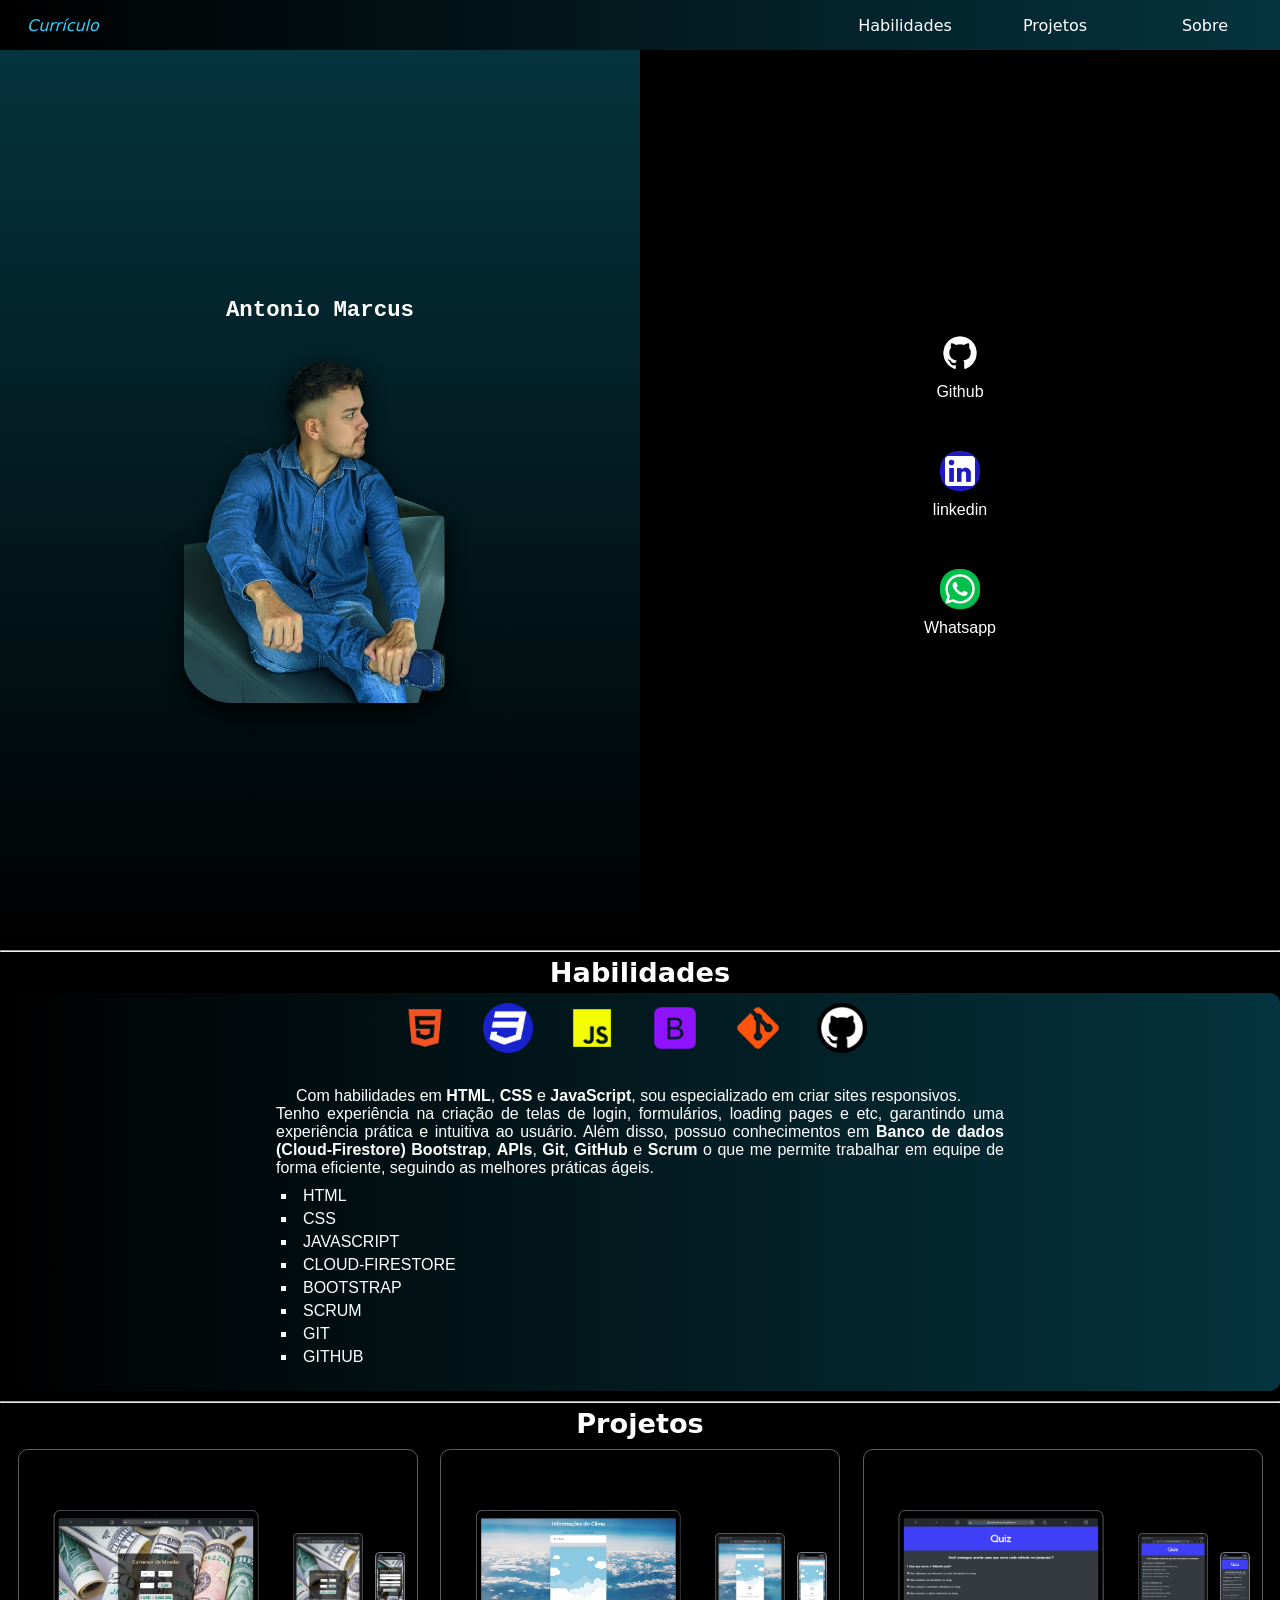
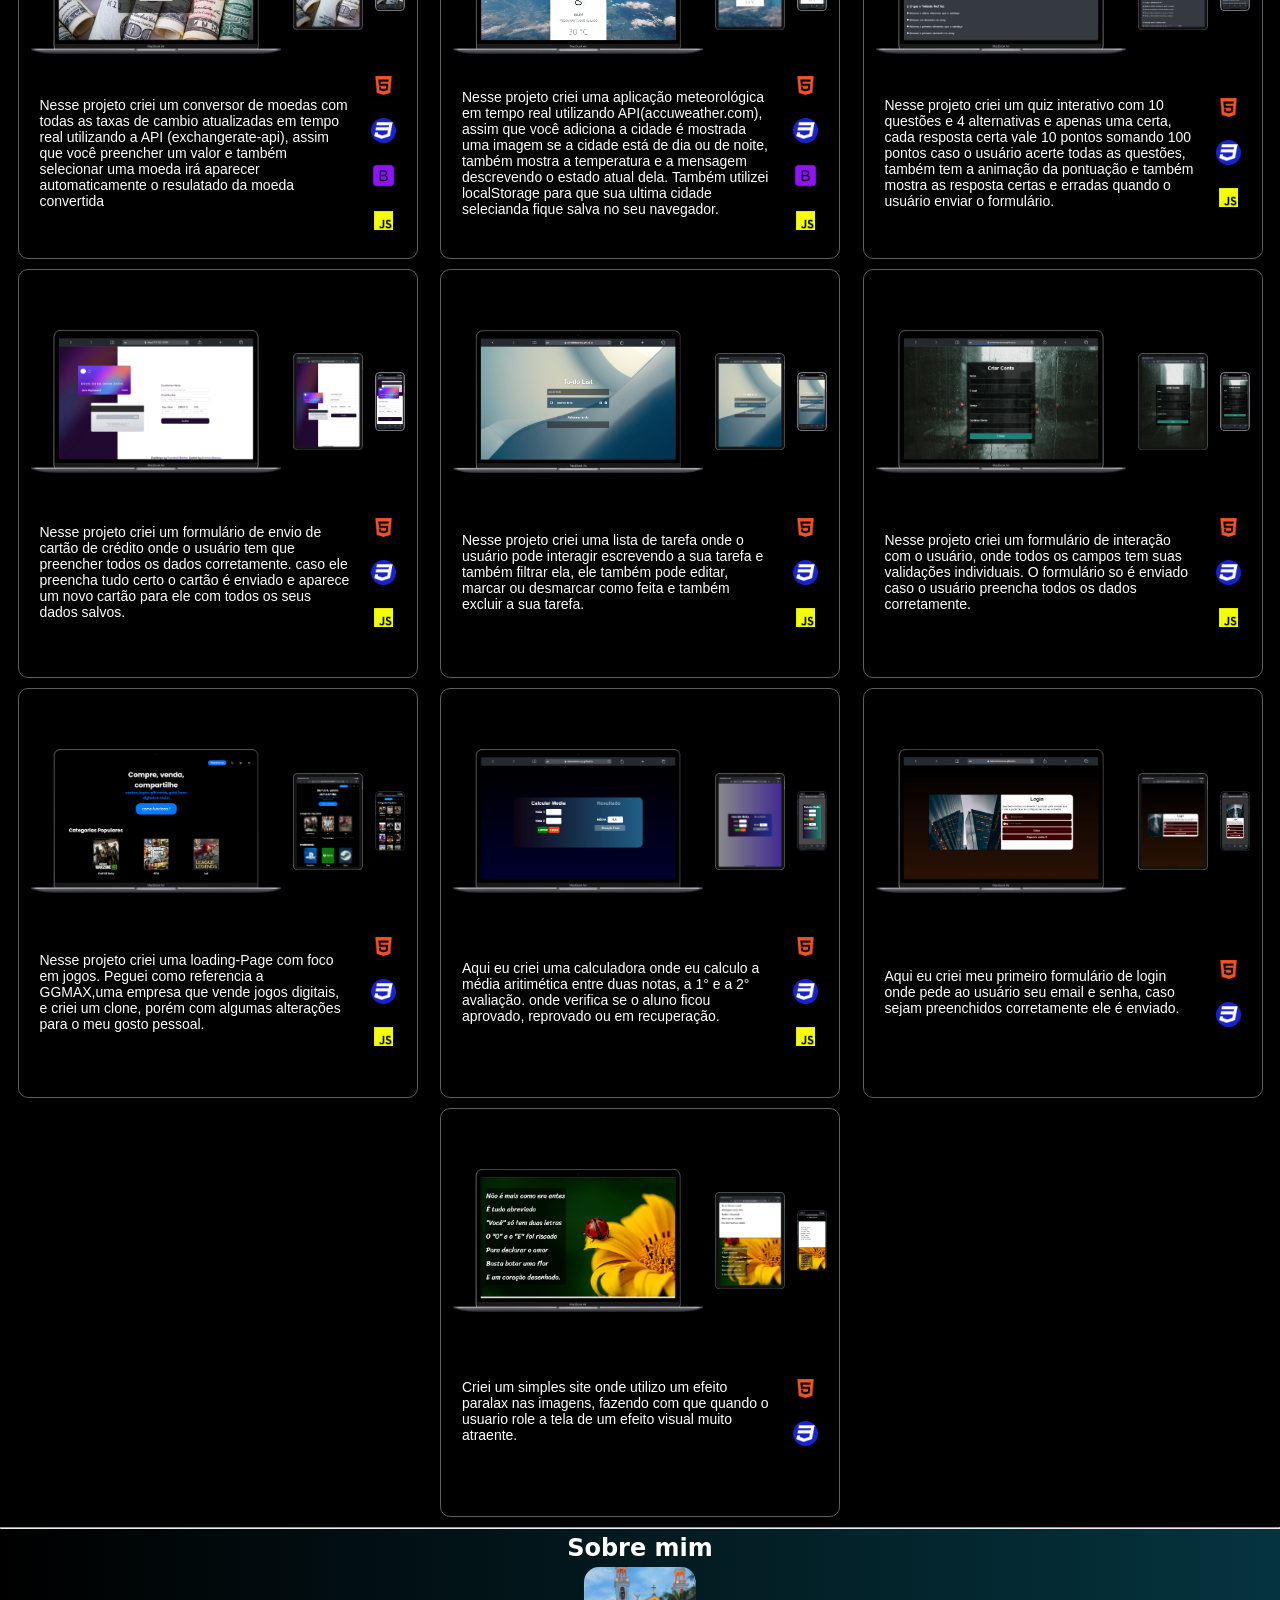
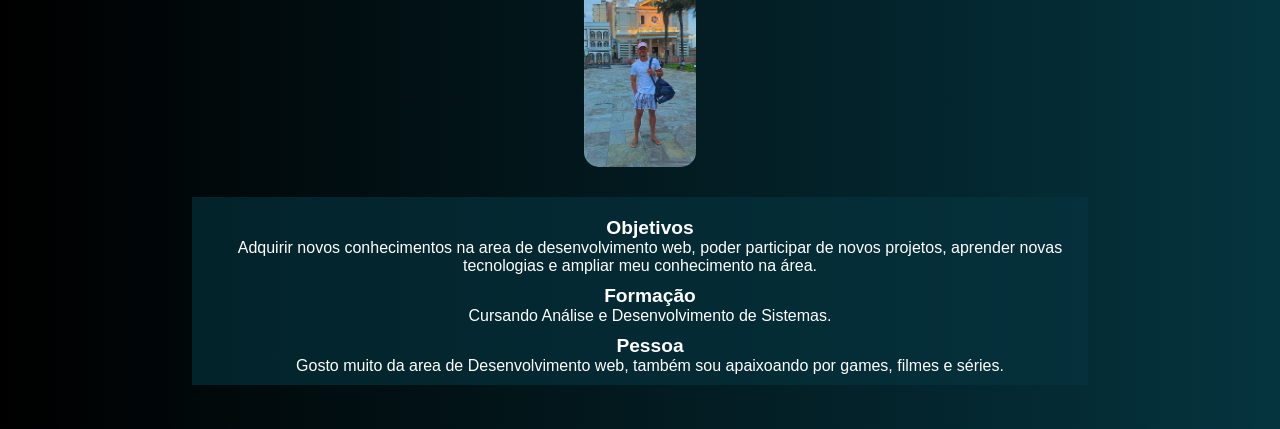
==== commit c2133e4d: "Update index.html" ====
--- a/index.html
+++ b/index.html
@@ -58,14 +58,14 @@
                     <p>Com habilidades em <strong>HTML</strong>, <strong>CSS</strong> e <strong>JavaScript</strong>, sou
                         especializado em criar sites responsivos.</p> Tenho experiência na criação de telas de login,
                     formulários, loading pages e etc, garantindo uma experiência prática e intuitiva ao usuário.
-                    Além disso, possuo conhecimentos em <strong>Banco de dados (Firebase)</strong> <strong>Bootstrap</strong>, <strong>APIs</strong>,
+                    Além disso, possuo conhecimentos em <strong>Banco de dados (Cloud-Firestore)</strong> <strong>Bootstrap</strong>, <strong>APIs</strong>,
                     <strong>Git</strong>, <strong>GitHub</strong> e <strong>Scrum</strong> o que me permite trabalhar em
                     equipe de forma eficiente, seguindo as melhores práticas ágeis.
                     <div class="lis">
                         <li>HTML</li>
                         <li>CSS</li>
                         <li>JAVASCRIPT</li>
-                        <li>FIREBASE</li>
+                        <li>CLOUD-FIRESTORE</li>
                         <li>BOOTSTRAP</li>
                         <li>SCRUM</li>
                         <li>GIT</li>
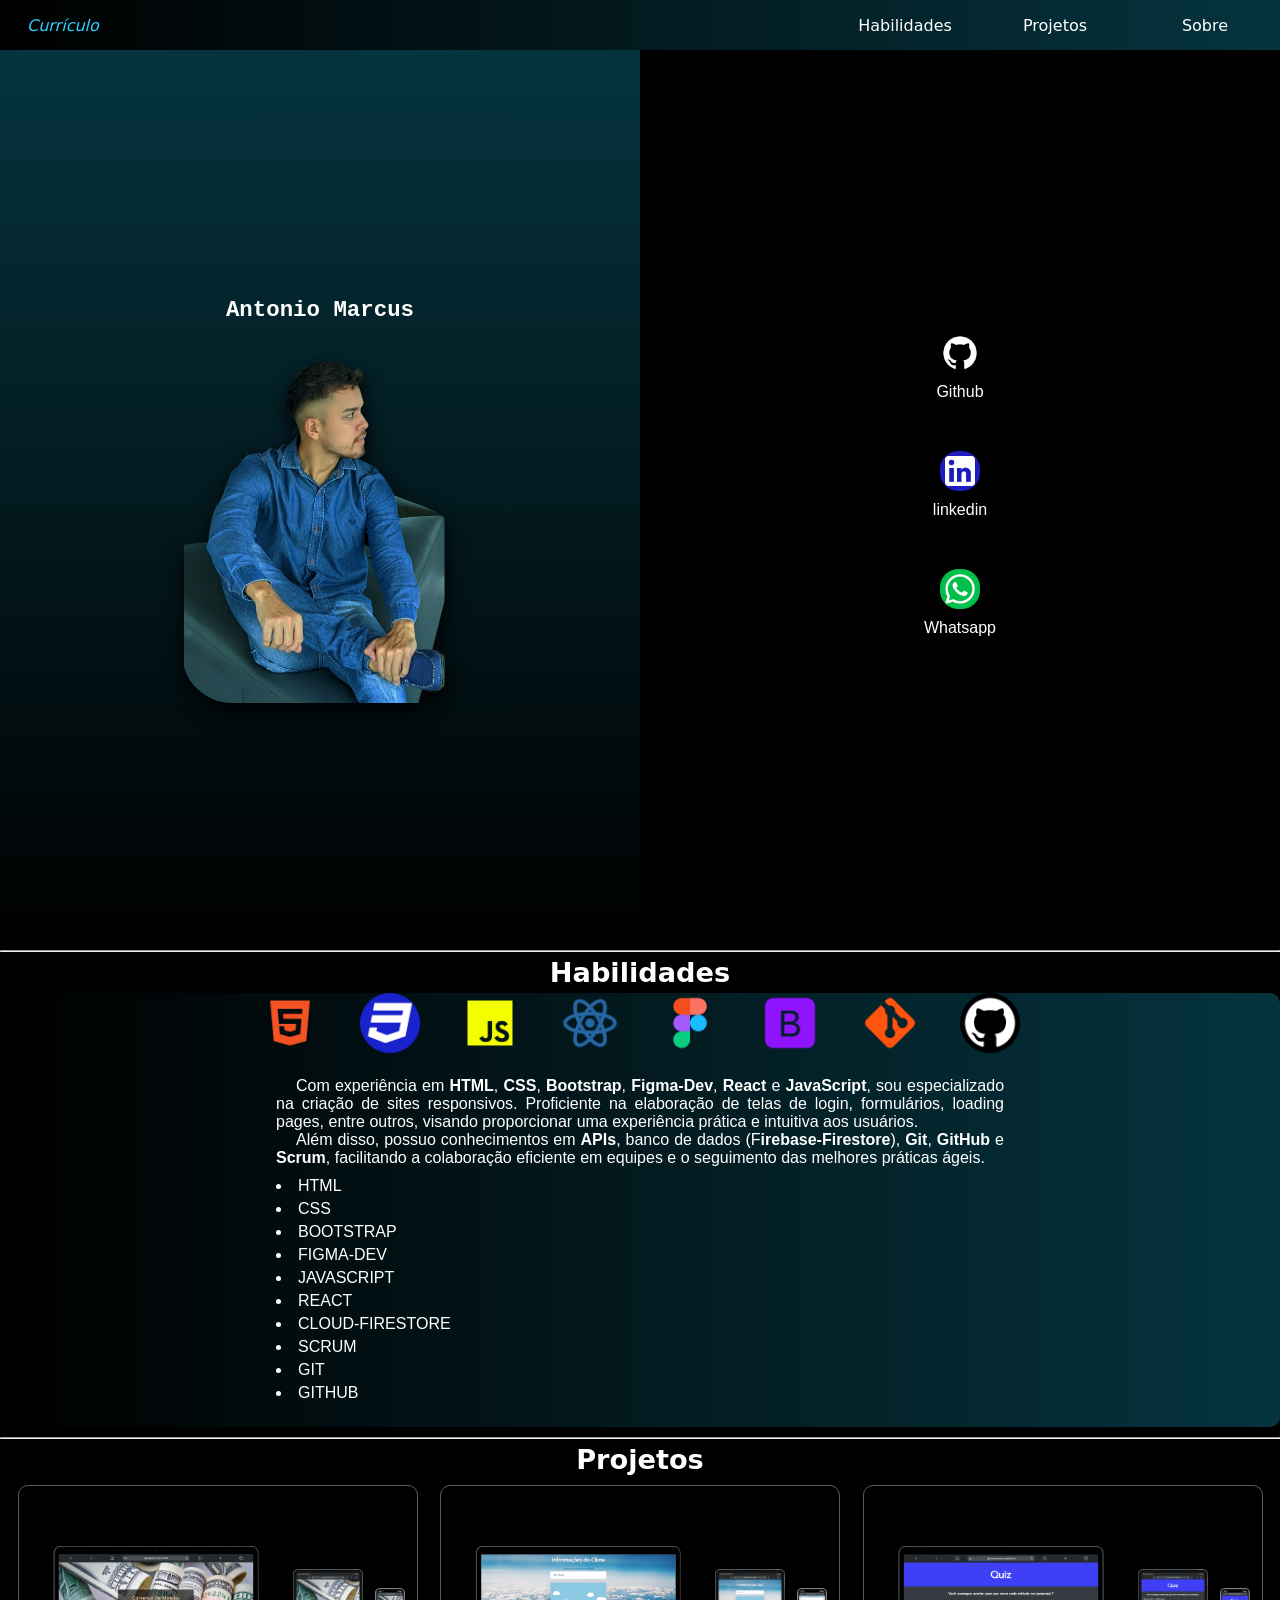
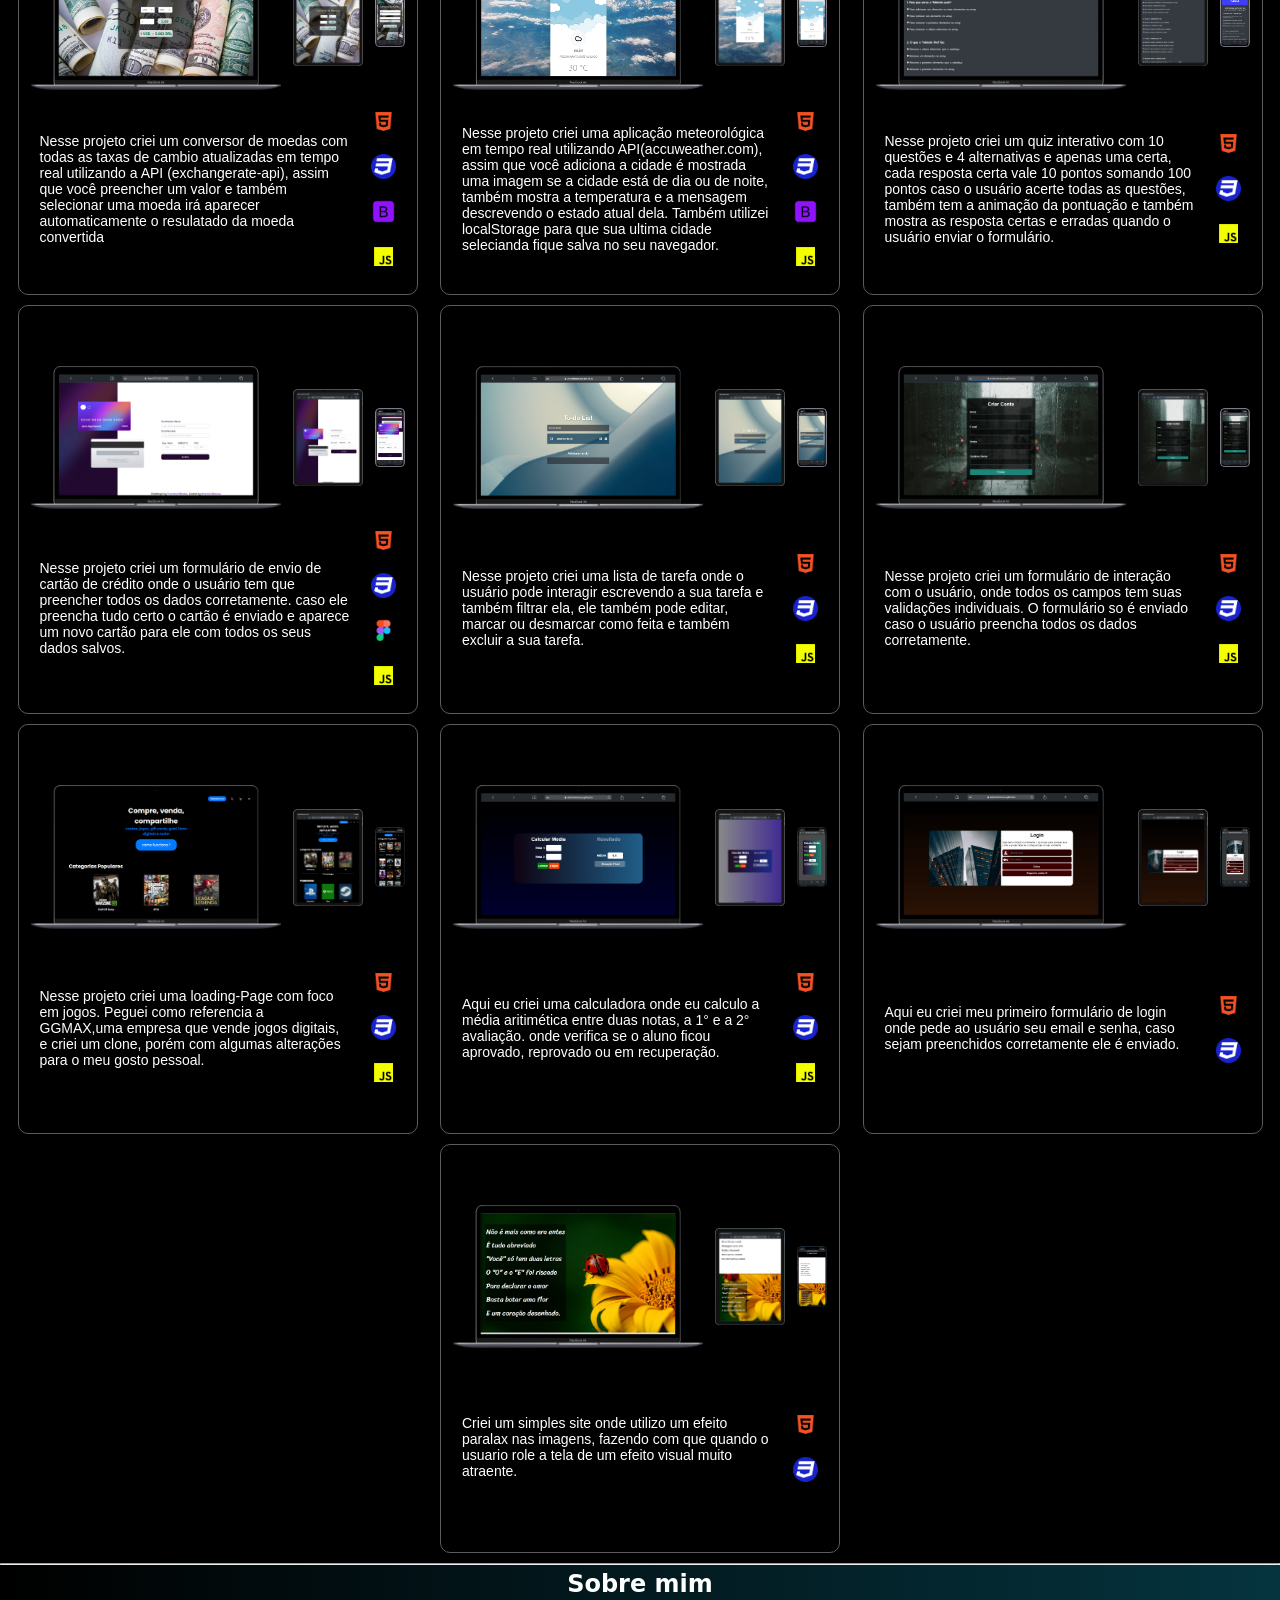
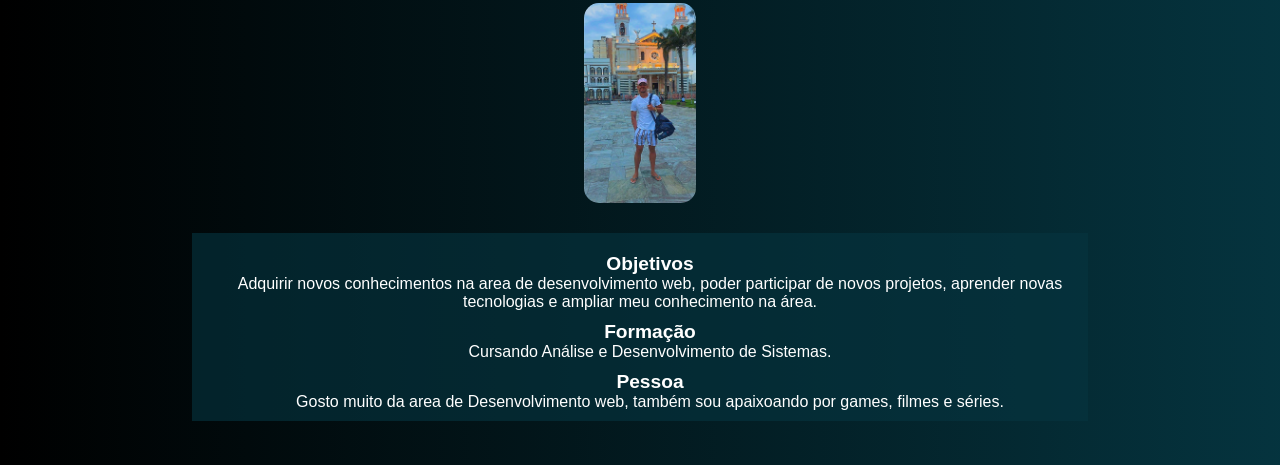
==== commit a5623a6f: "atualizando Portfolio" ====
--- a/index.html
+++ b/index.html
@@ -11,12 +11,14 @@
     <!-- Animação -->
     <link rel="stylesheet" href="https://cdnjs.cloudflare.com/ajax/libs/animate.css/4.1.1/animate.min.css" />
 </head>
+
 <body>
     <header>
         <div class="curriculo">
             <i>
-                <a href="https://drive.google.com/uc?export=download&id=1NCi7KP9hwZkEZT7iU_fjiqkQdzR8L3N-" download>
-                    Currículo</a>
+                <a href="https://drive.google.com/file/d/1_7uY1dPk88u0YGrXkKbfh4t_xdx2LKOu/view?usp=sharing" target="_blank">
+                    Currículo
+                </a>
             </i>
         </div>
         <a href="#habi">Habilidades</a>
@@ -42,31 +44,43 @@
             <hr id="habi">
             <h3 class="h3">Habilidades</h3>
             <section id="habilidades">
-                <div id="linguagem">
-                    <a href="imagens/html-css-modulo2.png" target="_blank"><img src="imagens/html-trans.png" alt=""
-                    class="ling"></a>
-                    <a href="imagens/html-css-modulo3.png" target="_blank"><img src="imagens/css.png" alt=""
-                    class="ling"></a>
-                    <a href="imagens/javascript.png" target="_blank"><img src="imagens/jav-trans.png" alt=""
-                     class="ling"></a>
-                    <a href="#"><img src="imagens/bootstrap-custom.png" alt="" class="ling"></a>
-                    <a href="imagens/gitEgithub.png" target="_blank"><img src="imagens/git.png" alt="" class="ling"></a>
-                    <a href="imagens/gitEgithub.png" target="_blank"><img src="imagens/github.png" alt=""
-                            class="ling"></a>
+                <div class="linguagem">
+
+                    <a href="imagens/html-css-modulo2.png" target="_blank"><img src="imagens/html-trans.png" alt=""></a>
+
+                    <a href="imagens/html-css-modulo3.png" target="_blank"><img src="imagens/css.png" alt=""></a>
+
+                    <a href="imagens/javascript.png" target="_blank"><img src="imagens/jav-trans.png" alt=""></a>
+
+                    <a href="#" target="_blank"><img src="imagens/react.png" alt=""></a>
+
+                    <a href="#" target="_blank"><img src="imagens/figma.png" alt=""></a>
+
+
+                    <a href="#"><img src="imagens/bootstrap-custom.png" alt=""></a>
+
+                    <a href="imagens/gitEgithub.png" target="_blank"><img src="imagens/git.png" alt=""></a>
+
+                    <a href="imagens/gitEgithub.png" target="_blank"><img src="imagens/github.png" alt=""></a>
                 </div>
                 <article>
-                    <p>Com habilidades em <strong>HTML</strong>, <strong>CSS</strong> e <strong>JavaScript</strong>, sou
-                        especializado em criar sites responsivos.</p> Tenho experiência na criação de telas de login,
-                    formulários, loading pages e etc, garantindo uma experiência prática e intuitiva ao usuário.
-                    Além disso, possuo conhecimentos em <strong>Banco de dados (Cloud-Firestore)</strong> <strong>Bootstrap</strong>, <strong>APIs</strong>,
-                    <strong>Git</strong>, <strong>GitHub</strong> e <strong>Scrum</strong> o que me permite trabalhar em
-                    equipe de forma eficiente, seguindo as melhores práticas ágeis.
+                    <p>Com experiência em <b>HTML</b>, <b>CSS</b>, <b>Bootstrap</b>, <b>Figma-Dev</b>, <b>React</b> e
+                        <b>JavaScript</b>,
+                        sou especializado na criação de sites responsivos. Proficiente na elaboração de telas de login,
+                        formulários, loading pages, entre outros, visando proporcionar uma experiência prática e
+                        intuitiva aos usuários.</p>
+                    <p>Além disso, possuo conhecimentos em <b>APIs</b>, banco de dados (F<b>irebase-Firestore</b>),
+                        <b>Git</b>,<b> GitHub</b> e <b>Scrum</b>, facilitando a colaboração eficiente em equipes e o
+                        seguimento das melhores práticas ágeis.
+                    </p>
                     <div class="lis">
                         <li>HTML</li>
                         <li>CSS</li>
+                        <li>BOOTSTRAP</li>
+                        <li>FIGMA-DEV</li>
                         <li>JAVASCRIPT</li>
+                        <li>REACT</li>
                         <li>CLOUD-FIRESTORE</li>
-                        <li>BOOTSTRAP</li>
                         <li>SCRUM</li>
                         <li>GIT</li>
                         <li>GITHUB</li>
@@ -84,7 +98,9 @@
                                 alt="projeto-currencyConversion"></div>
                     </div>
                     <div class="texto">
-                        <p>Nesse projeto criei um conversor de moedas com todas as taxas de cambio atualizadas em tempo real utilizando a API (exchangerate-api), assim que você preencher um valor e também selecionar uma moeda irá aparecer automaticamente o resulatado da moeda convertida</p>
+                        <p>Nesse projeto criei um conversor de moedas com todas as taxas de cambio atualizadas em tempo
+                            real utilizando a API (exchangerate-api), assim que você preencher um valor e também
+                            selecionar uma moeda irá aparecer automaticamente o resulatado da moeda convertida</p>
                         <div class="imgTexto">
                             <img src="imagens/html-trans.png" alt="">
                             <img src="imagens/css.png" alt="">
@@ -103,11 +119,11 @@
                                 alt="projeto-loadingPages"></div>
                     </div>
                     <div class="texto">
-                        <p>Nesse projeto criei uma aplicação meteorológica em tempo real utilizando 
-                        API(accuweather.com), assim que você adiciona a cidade é mostrada uma imagem se a 
-                        cidade está de dia ou de noite, também mostra a temperatura e a mensagem descrevendo 
-                        o estado atual dela. Também utilizei localStorage para que sua ultima cidade selecianda 
-                        fique salva no seu navegador.
+                        <p>Nesse projeto criei uma aplicação meteorológica em tempo real utilizando
+                            API(accuweather.com), assim que você adiciona a cidade é mostrada uma imagem se a
+                            cidade está de dia ou de noite, também mostra a temperatura e a mensagem descrevendo
+                            o estado atual dela. Também utilizei localStorage para que sua ultima cidade selecianda
+                            fique salva no seu navegador.
                         </p>
                         <div class="imgTexto">
                             <img src="imagens/html-trans.png" alt="">
@@ -158,6 +174,7 @@
                         <div class="imgTexto">
                             <img src="imagens/html-trans.png" alt="">
                             <img src="imagens/css.png" alt="">
+                            <img src="imagens/figma.png" alt="">
                             <img src="imagens/jav-trans.png" alt="">
                         </div>
                     </div>
@@ -244,7 +261,7 @@
                         </div>
                     </div>
                 </a>
-            
+
                 <a href="https://antoniomarcuss.github.io/projeto-login" target="_blank">
                     <div class="proj">
                         <div><img src="imagens/login-pc.png" class="site" alt="Projeto-login"></div>
@@ -296,7 +313,7 @@
                 <div class="obj">
                     <h4>Objetivos</h4>
                     <p>Adquirir novos conhecimentos na area de desenvolvimento web, poder participar de novos projetos,
-                    aprender novas tecnologias e ampliar meu conhecimento na área.</p>
+                        aprender novas tecnologias e ampliar meu conhecimento na área.</p>
                     <h4>Formação</h4>
                     <p>Cursando Análise e Desenvolvimento de Sistemas.</p>
                     <h4>Pessoa</h4>
--- a/estilos/portifolio.css
+++ b/estilos/portifolio.css
@@ -96,8 +96,6 @@
 }
 
 
-
-
 #eu a:hover {
     transition: 0.3s;
     background-color: rgba(5, 52, 63, 0.991);
@@ -185,20 +183,23 @@
     width: 100%;
 }
 
-#linguagem {
-    max-width: 500px;
-    width: 100%;
-    display: flex;
-    justify-content: center;
-    align-items: center;
-}
-.ling {
-    margin: 10px;
-    width: 60%;
+.linguagem {
+    display: flex;
+    justify-content: center;
+    align-items: center;
+    width: 100%;
+    background-color: wi;
+}
+
+.linguagem img {
+    max-width: 50px;
+    width: 100%;
+    margin: 10px auto;
     transition: 0.5s;
 }
 
-.ling:hover {
+
+.linguagem img:hover {
     transform: scale(1.2, 1.2);
     transition: 0.3s;
     outline: none;
@@ -210,8 +211,7 @@
 }
 
 .lis li {
-    margin: 5px;
-    list-style-type: square;
+    margin: 5px auto;
 }
 
 article {
@@ -341,7 +341,7 @@
     background-color: black;
 }
 
-.texto p{
+.texto p {
     font-size: 14px;
     padding: 10px;
 }
--- a/estilos/media-query.css
+++ b/estilos/media-query.css
@@ -45,6 +45,11 @@
        
     }
 
+    .linguagem img {
+        margin: 0 10px;
+        
+    }
+
     #caixa2{
         width: 99%;
         padding: 20px;
@@ -83,7 +88,7 @@
     }
 
     .texto {
-        height: 150px;
+        height: 180px;
         border: 1px solid rgba(128, 128, 128, 0);
      }
 
@@ -138,6 +143,12 @@
         width: 60vw;
        
     }
+
+    .linguagem img {
+        margin: 0 20px;
+        max-width: 60px;
+        
+    }
     
     .h3{
         font-size: 1.7em;
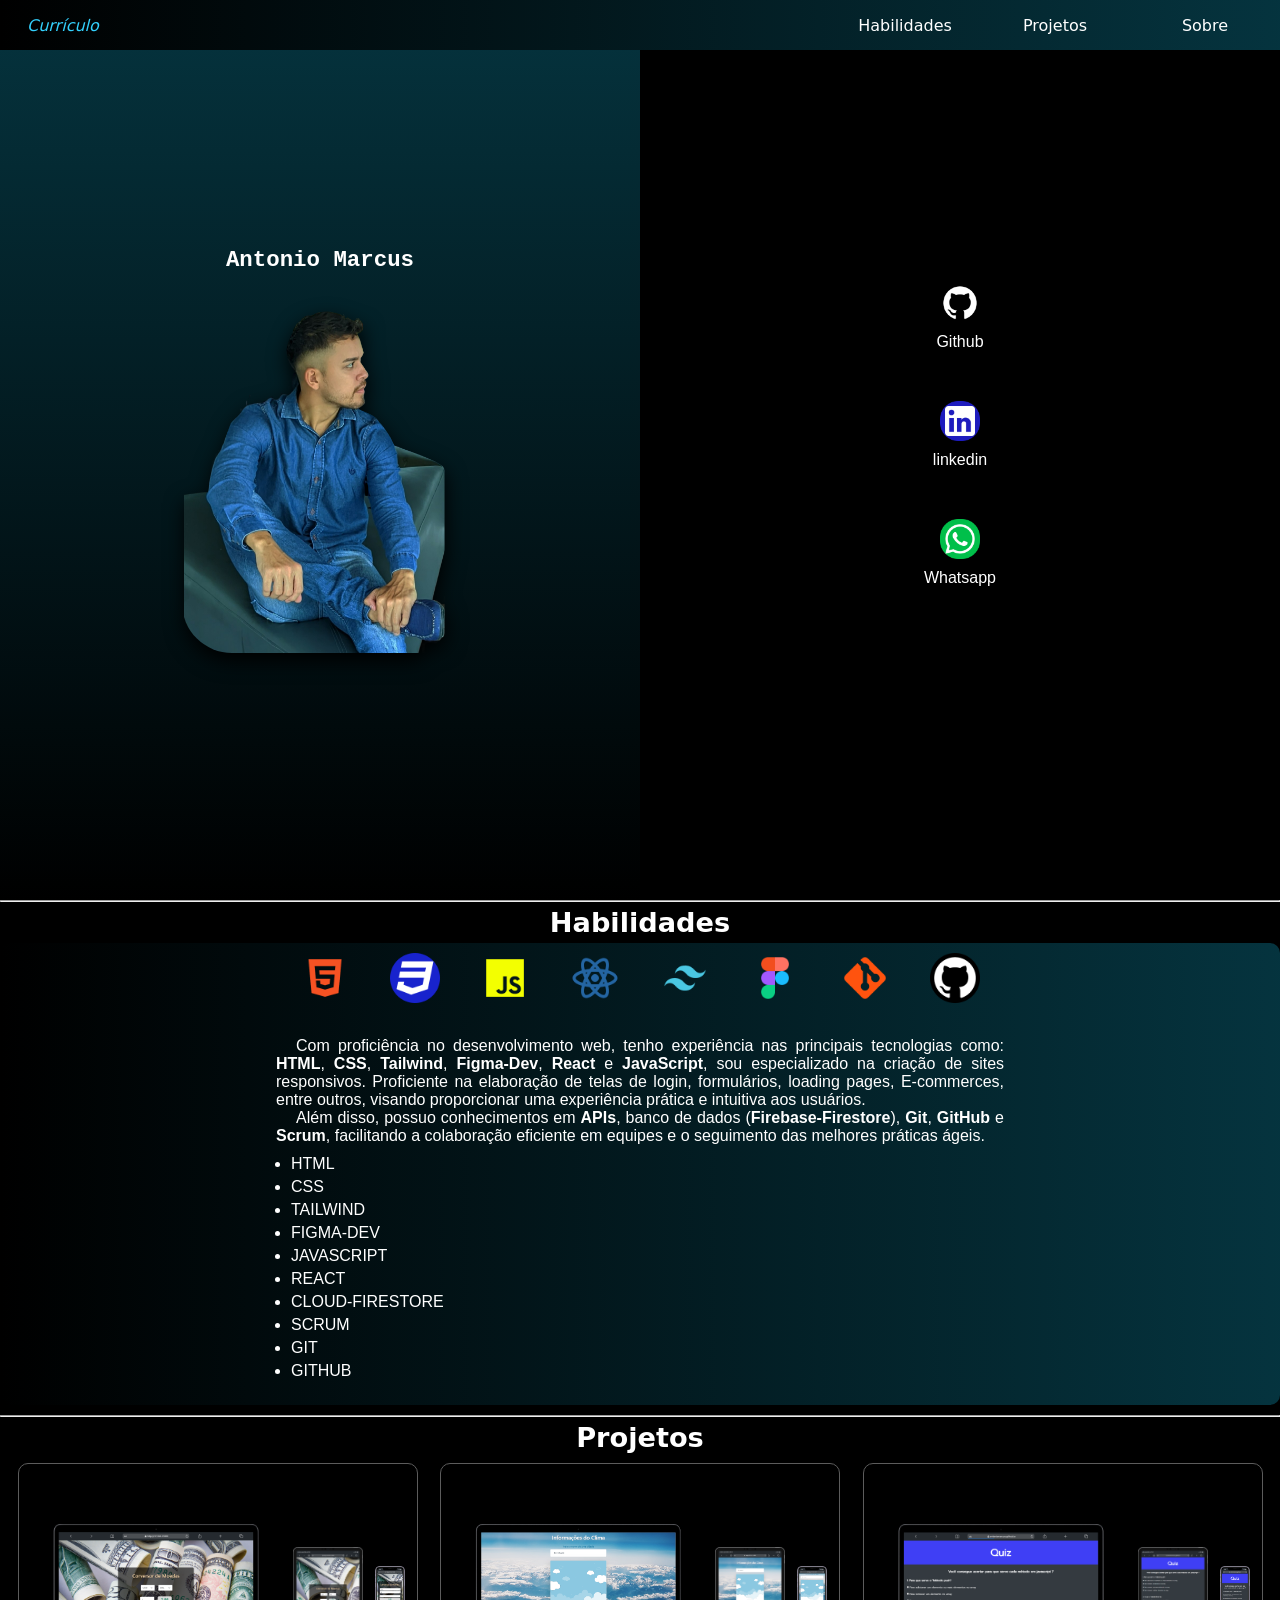
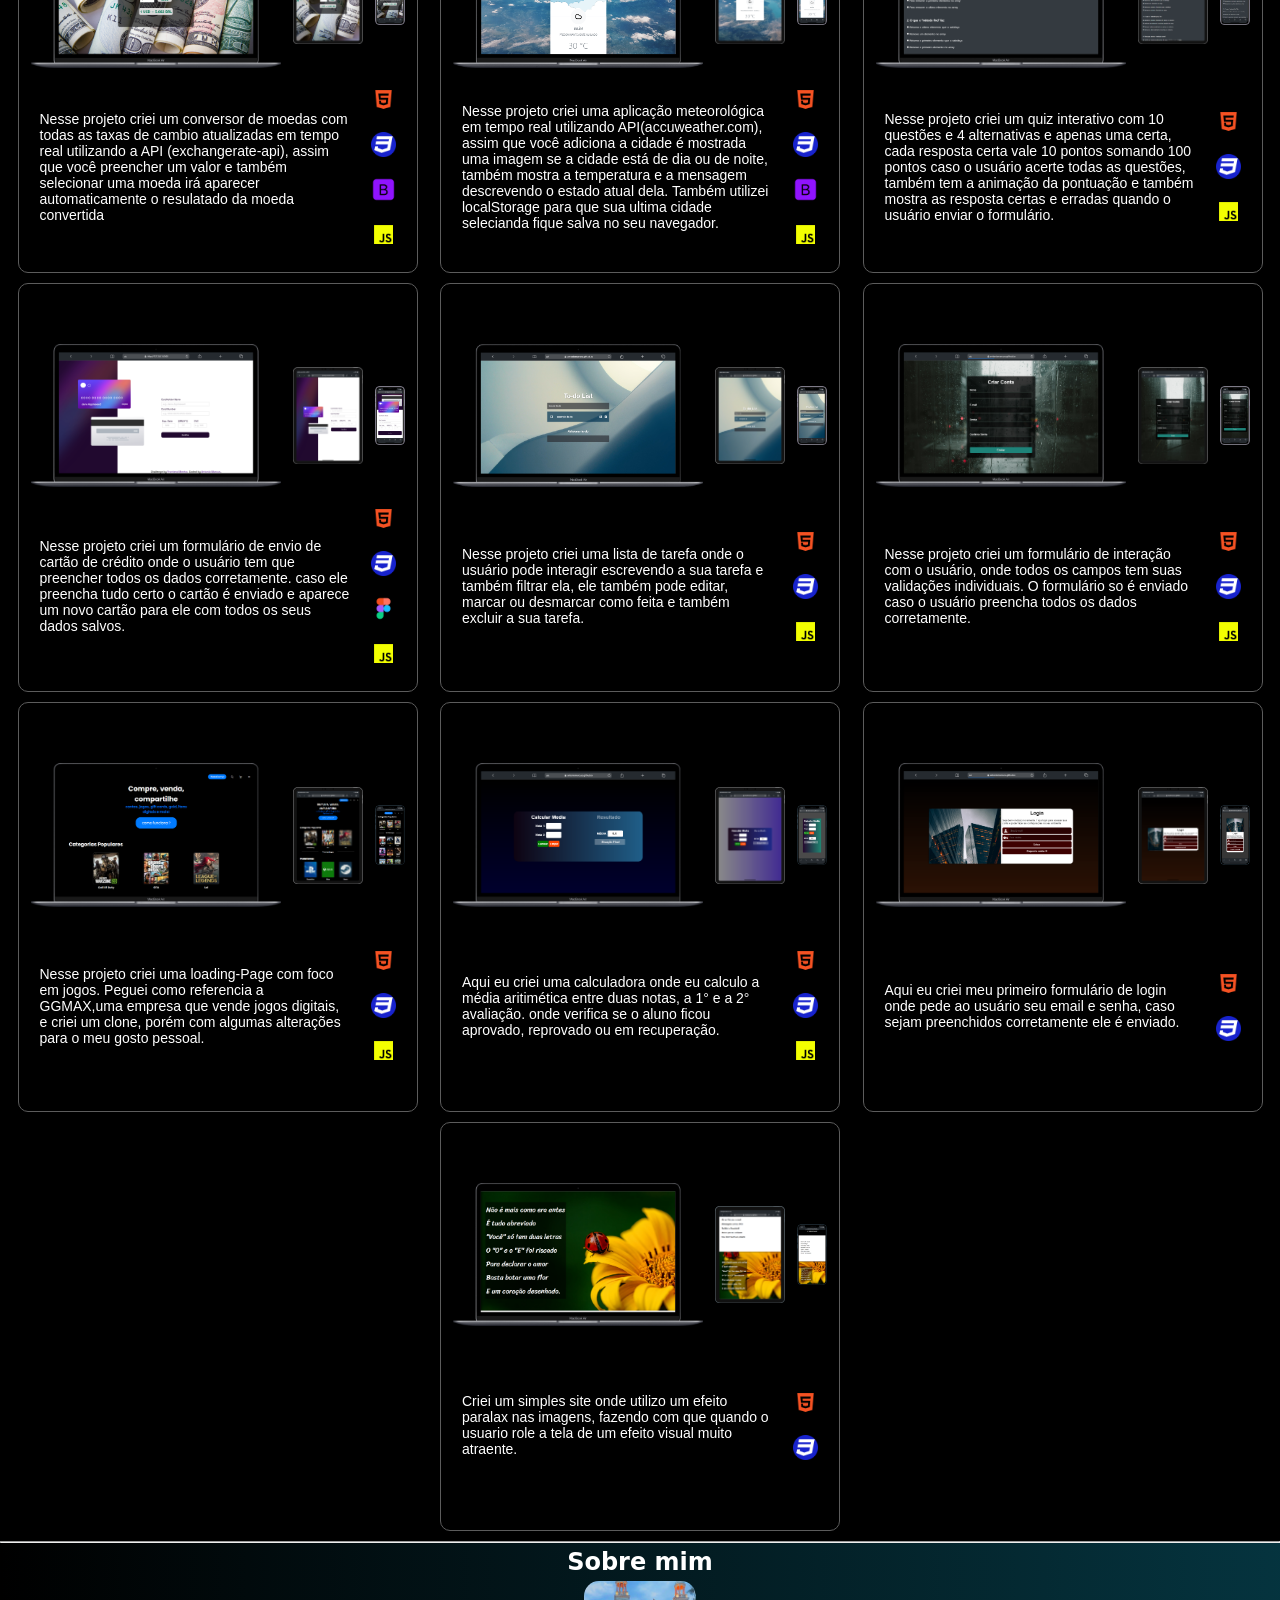
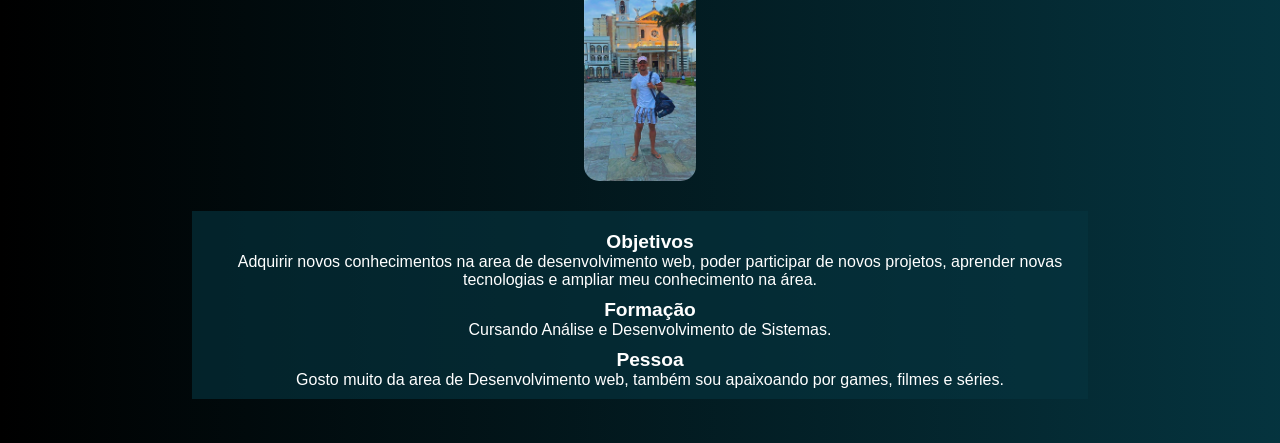
==== commit bb7d45ff: "Adiciinando nova Tecnologia (Tailwind)" ====
--- a/index.html
+++ b/index.html
@@ -53,30 +53,30 @@
                     <a href="imagens/javascript.png" target="_blank"><img src="imagens/jav-trans.png" alt=""></a>
 
                     <a href="#" target="_blank"><img src="imagens/react.png" alt=""></a>
+                    
+                    <a href="#"><img src="imagens/tailwind-custom.png" alt=""></a>
 
                     <a href="#" target="_blank"><img src="imagens/figma.png" alt=""></a>
 
 
-                    <a href="#"><img src="imagens/bootstrap-custom.png" alt=""></a>
 
                     <a href="imagens/gitEgithub.png" target="_blank"><img src="imagens/git.png" alt=""></a>
 
                     <a href="imagens/gitEgithub.png" target="_blank"><img src="imagens/github.png" alt=""></a>
                 </div>
                 <article>
-                    <p>Com experiência em <b>HTML</b>, <b>CSS</b>, <b>Bootstrap</b>, <b>Figma-Dev</b>, <b>React</b> e
-                        <b>JavaScript</b>,
+                    <p>Com proficiência no desenvolvimento web, tenho experiência nas principais tecnologias como: <b>HTML</b>, <b>CSS</b>, <b>Tailwind</b>, <b>Figma-Dev</b>, <b>React</b> e <b>JavaScript</b>,
                         sou especializado na criação de sites responsivos. Proficiente na elaboração de telas de login,
-                        formulários, loading pages, entre outros, visando proporcionar uma experiência prática e
+                        formulários, loading pages, E-commerces, entre outros, visando proporcionar uma experiência prática e
                         intuitiva aos usuários.</p>
-                    <p>Além disso, possuo conhecimentos em <b>APIs</b>, banco de dados (F<b>irebase-Firestore</b>),
-                        <b>Git</b>,<b> GitHub</b> e <b>Scrum</b>, facilitando a colaboração eficiente em equipes e o
-                        seguimento das melhores práticas ágeis.
-                    </p>
-                    <div class="lis">
+                        <p>Além disso, possuo conhecimentos em <b>APIs</b>, banco de dados (<b>Firebase-Firestore</b>),
+                        <b>Git</b>, <b>GitHub</b> e <b>Scrum</b>, facilitando a colaboração eficiente em equipes e o
+                        seguimento das melhores práticas ágeis.</p>
+                        
+                    <ul class="lis">
                         <li>HTML</li>
                         <li>CSS</li>
-                        <li>BOOTSTRAP</li>
+                        <li>TAILWIND</li>
                         <li>FIGMA-DEV</li>
                         <li>JAVASCRIPT</li>
                         <li>REACT</li>
@@ -84,7 +84,7 @@
                         <li>SCRUM</li>
                         <li>GIT</li>
                         <li>GITHUB</li>
-                    </div>
+                    </ul>
                 </article>
             </section>
             <hr id="pro">
--- a/estilos/portifolio.css
+++ b/estilos/portifolio.css
@@ -1,364 +1,342 @@
 @charset "UTF-8";
 
 * {
-    margin: 0px;
-    padding: 0px;
-    box-sizing: border-box;
-    font-family: Arial, Helvetica, sans-serif;
+  margin: 0px;
+  padding: 0px;
+  box-sizing: border-box;
+  font-family: Arial, Helvetica, sans-serif;
 }
 
 html {
-    scroll-behavior: smooth;
+  scroll-behavior: smooth;
 }
 
 body {
-    background-color: black;
+  background-color: black;
 }
 
 header {
-    background-image: linear-gradient(to right, black, rgba(5, 52, 63, 0.991));
-    display: flex;
-    justify-content: center;
-    align-items: center;
-    height: 50px;
+  background-image: linear-gradient(to right, black, rgba(5, 52, 63, 0.991));
+  display: flex;
+  justify-content: center;
+  align-items: center;
+  height: 50px;
+  position: fixed;
+  top: 0;
+  right: 0;
+  left: 0;
+  z-index: 1;
 }
 
 header a {
-    color: white;
-    padding: 2px;
-    margin: 10px;
-    text-align: center;
-    border-radius: 5px;
-    background-color: 2px soli;
-    text-decoration: none;
-    font-family: system-ui, -apple-system, BlinkMacSystemFont, 'Segoe UI', Roboto, Oxygen, Ubuntu, Cantarell, 'Open Sans', 'Helvetica Neue', sans-serif;
-    animation: zoomIn;
-    animation-duration: 1s;
+  color: white;
+  padding: 2px;
+  margin: 10px;
+  text-align: center;
+  border-radius: 5px;
+  background-color: 2px soli;
+  text-decoration: none;
+  font-family: system-ui, -apple-system, BlinkMacSystemFont, "Segoe UI", Roboto,
+    Oxygen, Ubuntu, Cantarell, "Open Sans", "Helvetica Neue", sans-serif;
+  animation: zoomIn;
+  animation-duration: 1s;
 }
 
 .curriculo {
-    margin-right: auto;
-    animation: backInRight;
-    animation-duration: 3s;
-}
-
+  margin-right: auto;
+  animation: backInRight;
+  animation-duration: 3s;
+}
 
 header .curriculo a {
-    color: rgb(51, 209, 253);
+  color: rgb(51, 209, 253);
 }
 
 .curriculo a:hover {
-    border: none;
-    text-decoration: underline;
-}
-
+  border: none;
+  text-decoration: underline;
+}
 
 header a:hover {
-    text-decoration: underline;
-    transition: 0.5s;
+  text-decoration: underline;
+  transition: 0.5s;
 }
 
 main {
-    display: flex;
-    flex-wrap: wrap;
-    justify-content: center;
-    align-items: center;
-
+  display: flex;
+  flex-wrap: wrap;
+  justify-content: center;
+  align-items: center;
 }
 
 nav {
-    width: 50%;
-    height: 100vh;
-    background-image: linear-gradient(to top, black, rgba(5, 52, 63, 0.991));
-    display: flex;
-    flex-flow: column wrap;
-    justify-content: center;
-    align-items: center;
-
+  width: 50%;
+  height: 100vh;
+  background-image: linear-gradient(to top, black, rgba(5, 52, 63, 0.991));
+  display: flex;
+  flex-flow: column wrap;
+  justify-content: center;
+  align-items: center;
 }
 
 #eu {
-    font-family: 'Courier New', Courier, monospace;
-    color: white;
-    display: flex;
-    flex-flow: column wrap;
-    justify-content: center;
-    align-items: center;
+  font-family: "Courier New", Courier, monospace;
+  color: white;
+  display: flex;
+  flex-flow: column wrap;
+  justify-content: center;
+  align-items: center;
 }
 
 #eu h1 {
-    font-family: 'Courier New', Courier, monospace;
-    font-size: 1.1em;
-    margin-bottom: 30px;
-    animation: bounceInDown;
-    animation-duration: 1s;
-
-}
-
+  font-family: "Courier New", Courier, monospace;
+  font-size: 1.1em;
+  margin-bottom: 30px;
+  animation: bounceInDown;
+  animation-duration: 1s;
+}
 
 #eu a:hover {
-    transition: 0.3s;
-    background-color: rgba(5, 52, 63, 0.991);
-}
-
+  transition: 0.3s;
+  background-color: rgba(5, 52, 63, 0.991);
+}
 
 #foto {
-    height: 200px;
-    border-radius: 0px 50px 0px;
-    animation: fadeInUp;
-    animation-duration: 2s;
-    filter: drop-shadow(1px 8px 10px black);
-
+  height: 200px;
+  border-radius: 0px 50px 0px;
+  animation: fadeInUp;
+  animation-duration: 2s;
+  filter: drop-shadow(1px 8px 10px black);
 }
 
 aside {
-    position: relative;
-    width: 50%;
-    background-color: black;
-    display: flex;
-    flex-flow: column wrap;
-    justify-content: center;
-    align-items: center;
-    animation: zoomInUp;
-    animation-duration: 2.5s;
+  position: relative;
+  width: 50%;
+  background-color: black;
+  display: flex;
+  flex-flow: column wrap;
+  justify-content: center;
+  align-items: center;
+  animation: zoomInUp;
+  animation-duration: 2.5s;
 }
 
 aside a {
-    display: flex;
-    flex-flow: column;
-    align-items: center;
-    font-family: 'Courier New', Courier, monospace;
-    margin: 40px;
-    margin-top: 10px;
-    color: white;
-    text-decoration: none;
-
+  display: flex;
+  flex-flow: column;
+  align-items: center;
+  font-family: "Courier New", Courier, monospace;
+  margin: 40px;
+  margin-top: 10px;
+  color: white;
+  text-decoration: none;
 }
 
 aside a span {
-    margin-top: 10px;
-}
-
+  margin-top: 10px;
+}
 
 .redes {
-    height: 30px;
-    transition: 0.5s;
+  height: 30px;
+  transition: 0.5s;
 }
 
 .redes:hover {
-    transform: scale(1.2, 1.2);
-    transition: 0.4s;
-    outline: none;
-    border: none;
-
-
+  transform: scale(1.2, 1.2);
+  transition: 0.4s;
+  outline: none;
+  border: none;
 }
 
 #conteudo {
-    width: 100%;
-    background-color: black;
-    display: flex;
-    flex-flow: column;
-    align-items: center;
-
-
+  width: 100%;
+  background-color: black;
+  display: flex;
+  flex-flow: column;
+  align-items: center;
 }
 
 #class3,
 h3 {
-    color: white;
-    font-family: system-ui, -apple-system, BlinkMacSystemFont, 'Segoe UI', Roboto, Oxygen, Ubuntu, Cantarell, 'Open Sans', 'Helvetica Neue', sans-serif;
-    font-size: 1.5em;
-    margin: 5px;
+  color: white;
+  font-family: system-ui, -apple-system, BlinkMacSystemFont, "Segoe UI", Roboto,
+    Oxygen, Ubuntu, Cantarell, "Open Sans", "Helvetica Neue", sans-serif;
+  font-size: 1.5em;
+  margin: 5px;
 }
 
 #habilidades {
-    display: flex;
-    flex-direction: column;
-    background-image: linear-gradient(to right, black, rgba(5, 52, 63, 0.991));
-    justify-content: center;
-    align-items: center;
-    border-radius: 10px;
-    margin-bottom: 10px;
-    width: 100%;
+  display: flex;
+  flex-direction: column;
+  background-image: linear-gradient(to right, black, rgba(5, 52, 63, 0.991));
+  justify-content: center;
+  align-items: center;
+  border-radius: 10px;
+  margin-bottom: 10px;
+  width: 100%;
 }
 
 .linguagem {
-    display: flex;
-    justify-content: center;
-    align-items: center;
-    width: 100%;
-    background-color: wi;
+  display: flex;
+  justify-content: center;
+  align-items: center;
+  width: 100%;
 }
 
 .linguagem img {
-    max-width: 50px;
-    width: 100%;
-    margin: 10px auto;
-    transition: 0.5s;
-}
-
+  max-width: 35px;
+  width: 100%;
+  margin: 10px 5px;
+  transition: 0.5s;
+}
 
 .linguagem img:hover {
-    transform: scale(1.2, 1.2);
-    transition: 0.3s;
-    outline: none;
-    border: none;
+  transform: scale(1.2, 1.2);
+  transition: 0.3s;
+  outline: none;
+  border: none;
 }
 
 .lis {
-    margin-top: 10px;
+  margin-top: 10px;
 }
 
 .lis li {
-    margin: 5px auto;
+  margin: 5px 15px;
 }
 
 article {
-    color: white;
-    text-align: justify;
-    padding: 20px;
+  color: white;
+  text-align: justify;
+  padding: 20px;
 }
 
 article p {
-    text-indent: 20px;
+  text-indent: 20px;
 }
 
 #caixa2 {
-    width: 100%;
-    margin-bottom: 5px;
-    background-attachment: fixed;
-    background-size: cover;
-    display: flex;
-    justify-content: space-between;
-    flex-flow: column;
-    align-items: center;
-    color: white;
-    transition: 1s;
-
+  width: 100%;
+  margin-bottom: 5px;
+  background-attachment: fixed;
+  background-size: cover;
+  display: flex;
+  justify-content: space-between;
+  flex-flow: column;
+  align-items: center;
+  color: white;
+  transition: 1s;
 }
 
 #caixa2 a {
-    color: white;
-    text-decoration: none;
-    background-image: url(imagens/fundo3.jpg);
-    background-attachment: fixed;
-    border: 1px solid rgb(92, 92, 92);
-    margin: 5px;
-    width: 300px;
-    padding: 10px;
-    border-radius: 10px;
-}
-
+  color: white;
+  text-decoration: none;
+  background-image: url(imagens/fundo3.jpg);
+  background-attachment: fixed;
+  border: 1px solid rgb(92, 92, 92);
+  margin: 5px;
+  width: 300px;
+  padding: 10px;
+  border-radius: 10px;
+}
 
 .site {
-    width: 170px;
-    transition: 0.3s;
-}
-
-
+  width: 170px;
+  transition: 0.3s;
+}
 
 .table {
-    width: 50px;
-    margin: 8px;
-    transition: 0.3s;
-}
-
-
+  width: 50px;
+  margin: 8px;
+  transition: 0.3s;
+}
 
 .siteMobile {
-    width: 25px;
-    border-radius: 4px;
-    transition: 0.3s;
-
-}
-
+  width: 25px;
+  border-radius: 4px;
+  transition: 0.3s;
+}
 
 .proj {
-    display: flex;
-    align-items: center;
-    justify-content: center;
-    padding-top: 20px;
-}
-
+  display: flex;
+  align-items: center;
+  justify-content: center;
+  padding-top: 20px;
+}
 
 #caixa3 {
-    width: 100%;
-    min-height: 500px;
-    background-image: linear-gradient(to right, black, rgba(5, 52, 63, 0.991));
-    display: flex;
-    flex-flow: column;
-    align-items: center;
-
-}
-
-
+  width: 100%;
+  min-height: 500px;
+  background-image: linear-gradient(to right, black, rgba(5, 52, 63, 0.991));
+  display: flex;
+  flex-flow: column;
+  align-items: center;
+}
 
 .perfil {
-    display: flex;
-    flex-flow: column;
-    justify-content: center;
-    border: px solid white;
+  display: flex;
+  flex-flow: column;
+  justify-content: center;
+  border: px solid white;
 }
 
 .perfil img {
-    height: 150px;
-    border-radius: 15px;
+  height: 150px;
+  border-radius: 15px;
 }
 
 .perfil img:hover {
-    animation: tada;
-    animation-duration: 1s;
-    box-shadow: 0px 0px 1px 1px rgba(255, 255, 255, 0.587);
+  animation: tada;
+  animation-duration: 1s;
+  box-shadow: 0px 0px 1px 1px rgba(255, 255, 255, 0.587);
 }
 
 .objetivo {
-    margin-top: 30px;
-    color: white;
-    width: 95vw;
+  margin-top: 30px;
+  color: white;
+  width: 95vw;
 }
 
 .objetivo h4 {
-    text-align: center;
-    margin-top: 10px;
-    font-size: 1.2em;
+  text-align: center;
+  margin-top: 10px;
+  font-size: 1.2em;
 }
 
 .obj {
-    background-color: rgba(5, 52, 63, 0.621);
-    padding: 10px;
-    text-align: center;
-    text-indent: 20px;
-
+  background-color: rgba(5, 52, 63, 0.621);
+  padding: 10px;
+  text-align: center;
+  text-indent: 20px;
 }
 
 .texto {
-    display: flex;
-    justify-content: center;
-    align-items: center;
-    border-radius: 10px;
-    margin-bottom: 10px;
-    background-color: black;
+  display: flex;
+  justify-content: center;
+  align-items: center;
+  border-radius: 10px;
+  margin-bottom: 10px;
+  background-color: black;
 }
 
 .texto p {
-    font-size: 14px;
-    padding: 10px;
+  font-size: 14px;
+  padding: 10px;
 }
 
 .imgTexto {
-    display: flex;
-    flex-direction: column;
-    justify-content: flex-end;
-    align-items: flex-end;
+  display: flex;
+  flex-direction: column;
+  justify-content: flex-end;
+  align-items: flex-end;
 }
 
 .texto img {
-    width: 25px;
-    border-radius: 5px;
-    margin: 10px;
+  width: 25px;
+  border-radius: 5px;
+  margin: 10px;
 }
 
 hr {
-    width: 100%;
-}+  width: 100%;
+}
--- a/estilos/media-query.css
+++ b/estilos/media-query.css
@@ -46,7 +46,8 @@
     }
 
     .linguagem img {
-        margin: 0 10px;
+        margin: 10px 10px;
+        max-width: 40px;
         
     }
 
@@ -90,12 +91,13 @@
     .texto {
         height: 180px;
         border: 1px solid rgba(128, 128, 128, 0);
+        
      }
 
     .texto:hover {
         background-image: linear-gradient(to right, black, rgba(5, 52, 63, 0.991));
         border: 1px solid grey;
-        transition: 2s;
+        transition: .5s;
     }
 
     .objetivo {
@@ -145,8 +147,8 @@
     }
 
     .linguagem img {
-        margin: 0 20px;
-        max-width: 60px;
+        margin: 10px 20px;
+        max-width: 50px;
         
     }
     
@@ -206,10 +208,12 @@
     .texto {
         height: 170px;
         border: 1px solid rgba(128, 128, 128, 0);
+        
     }
     .texto:hover {
         background-image: linear-gradient(to right, black, rgba(5, 52, 63, 0.991));
         border: 1px solid grey;
+        transition: .5s;
     }
 
     .perfil img{
